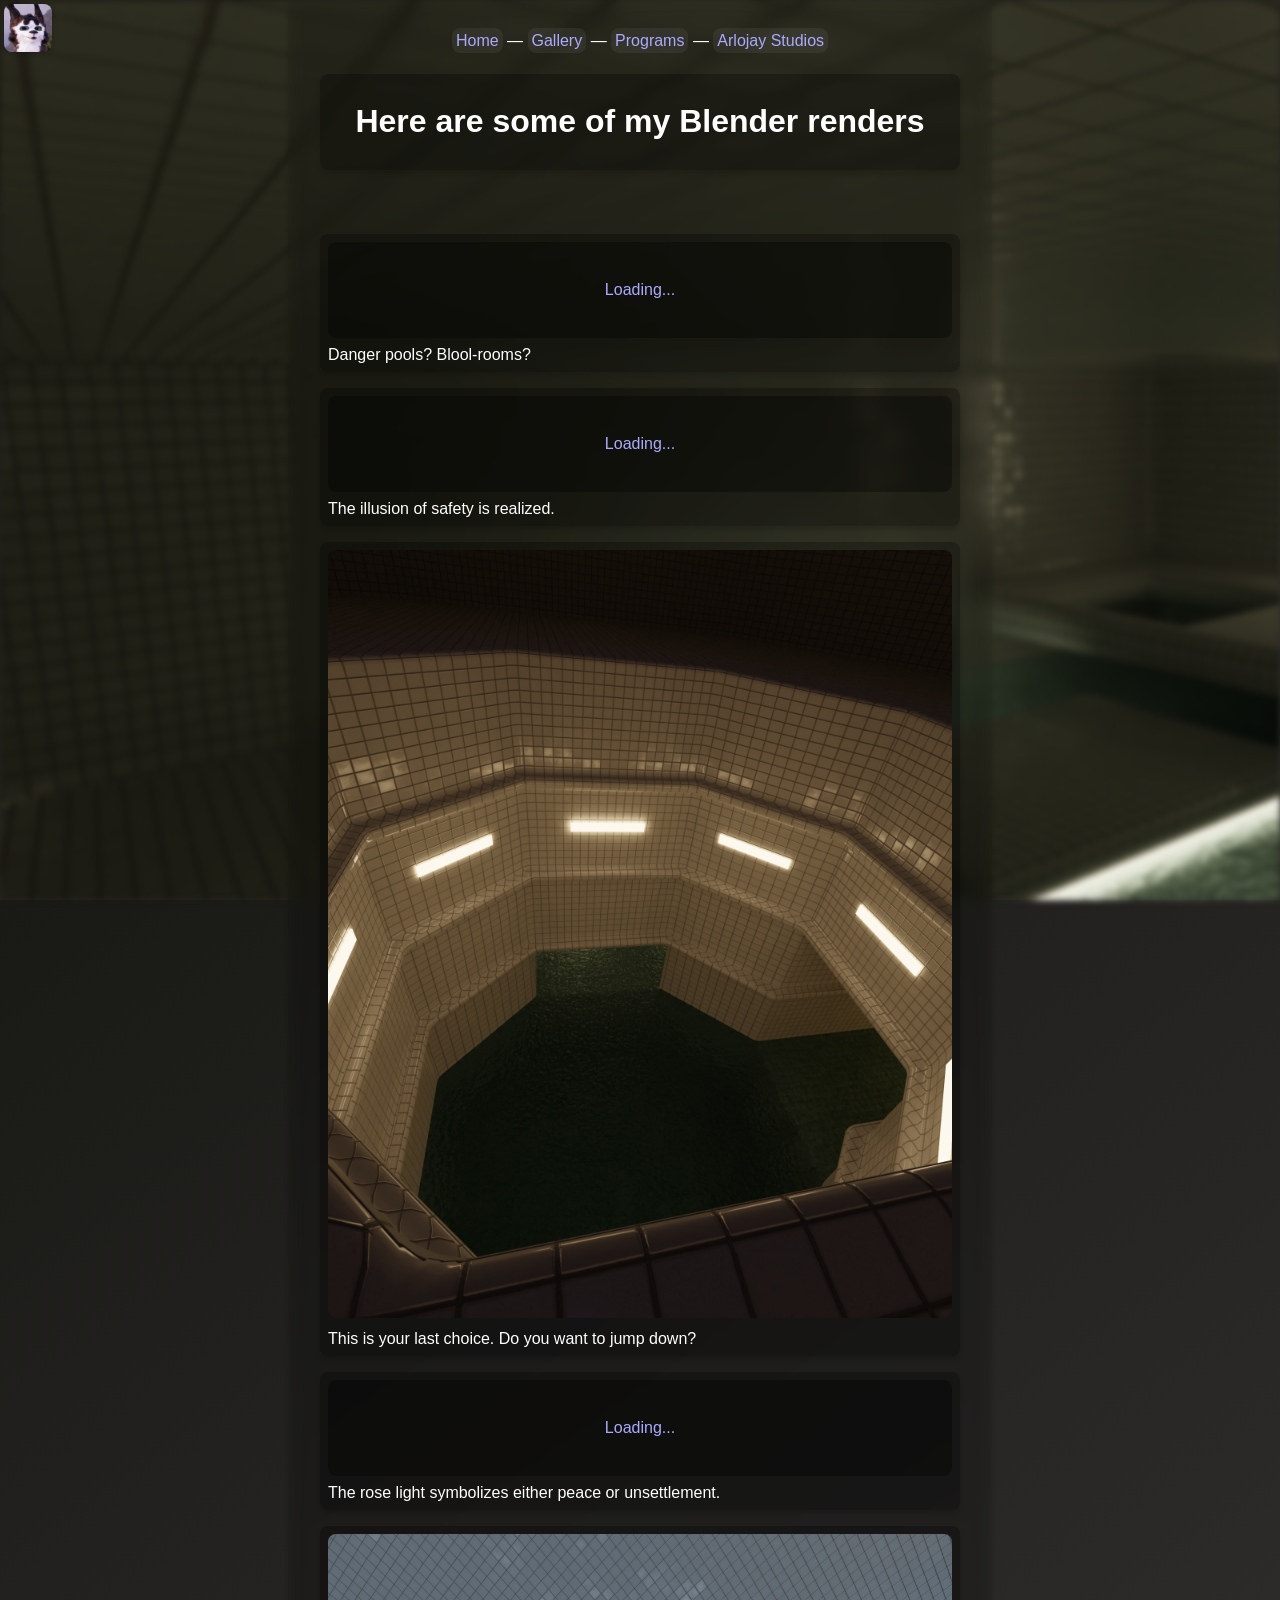
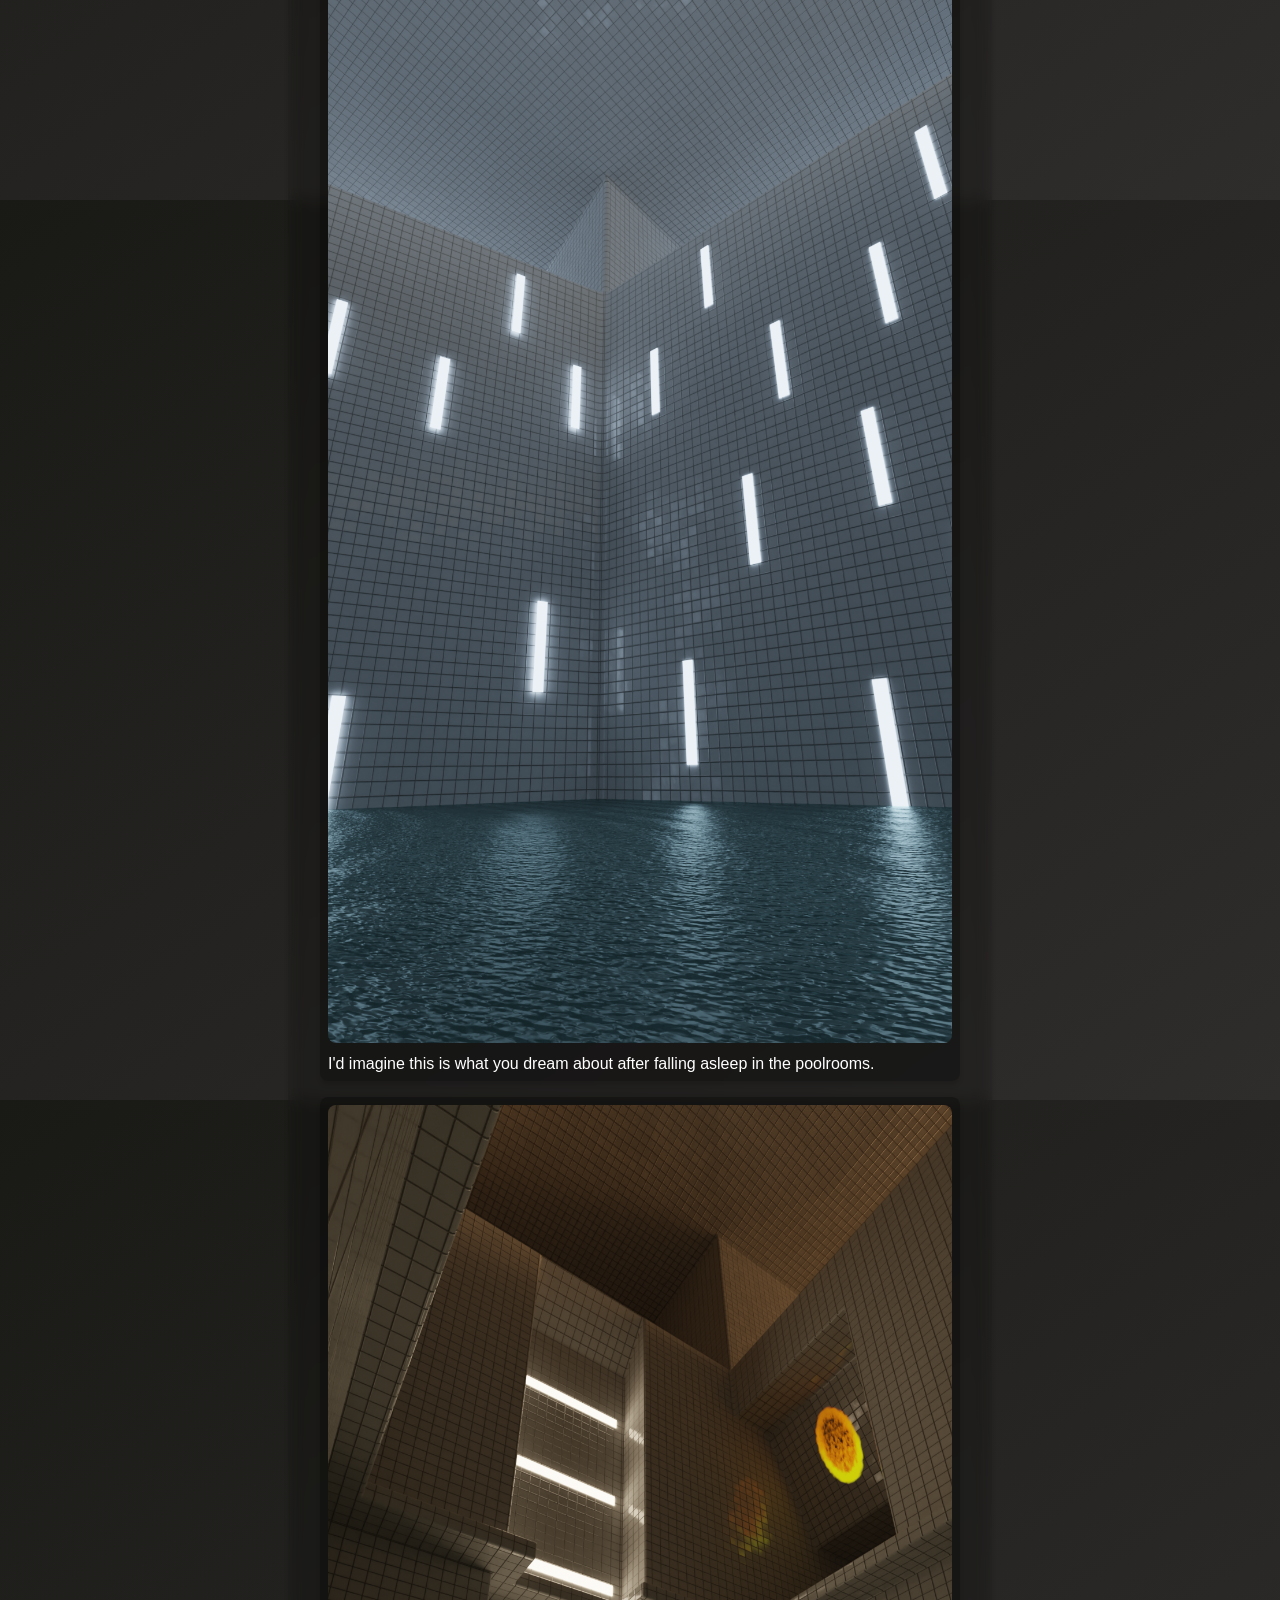
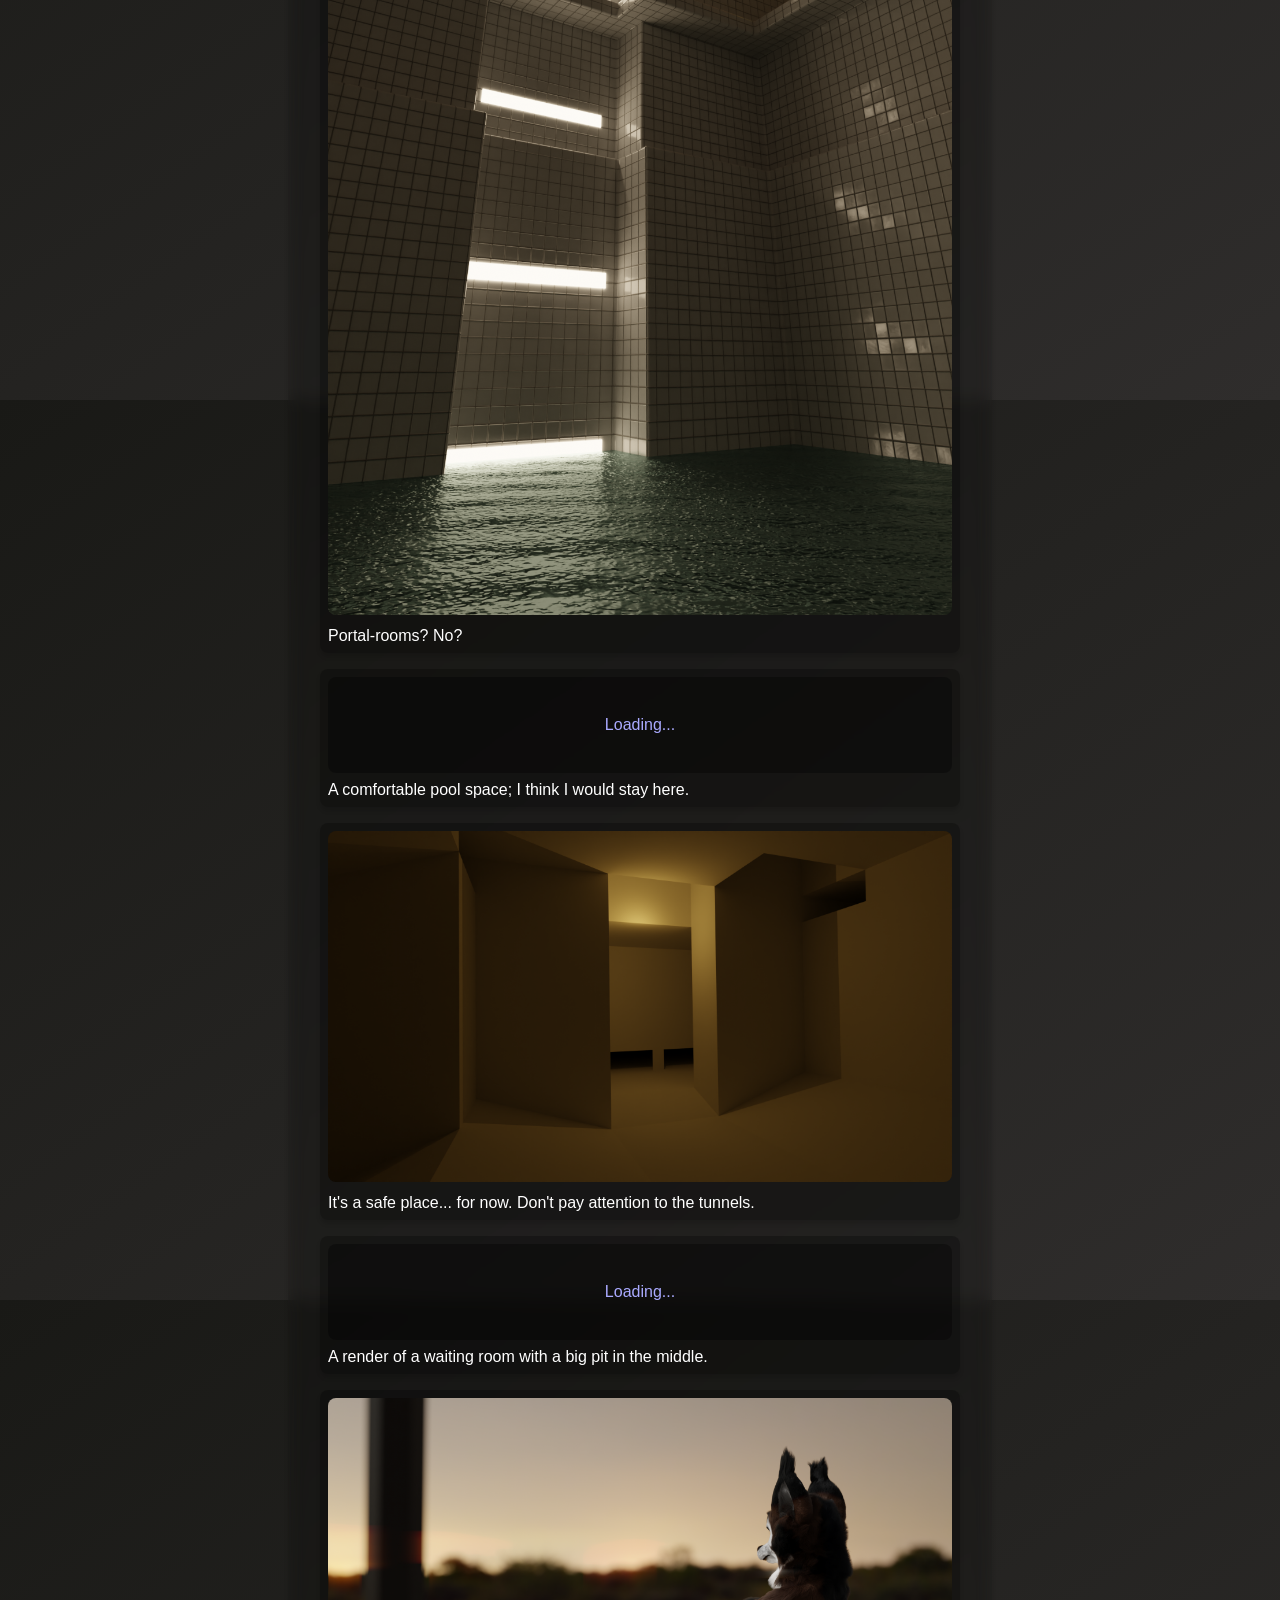
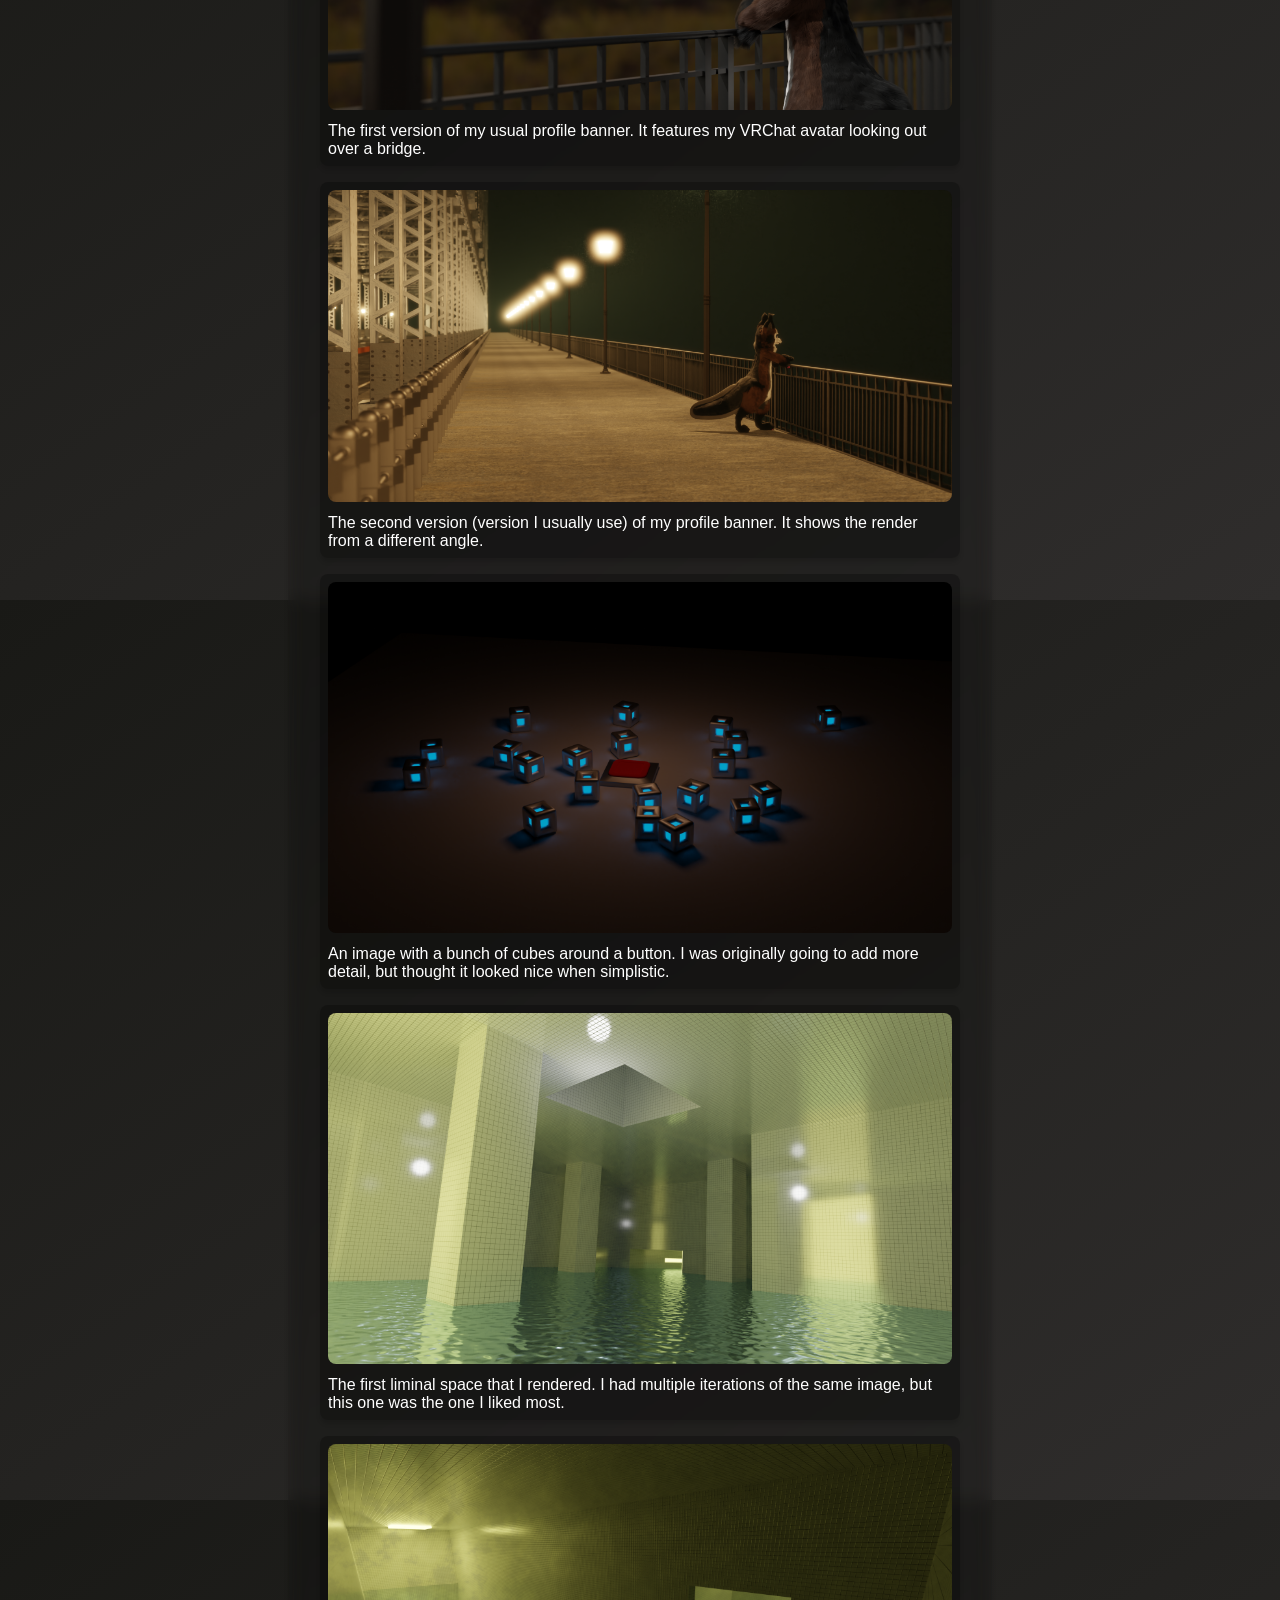
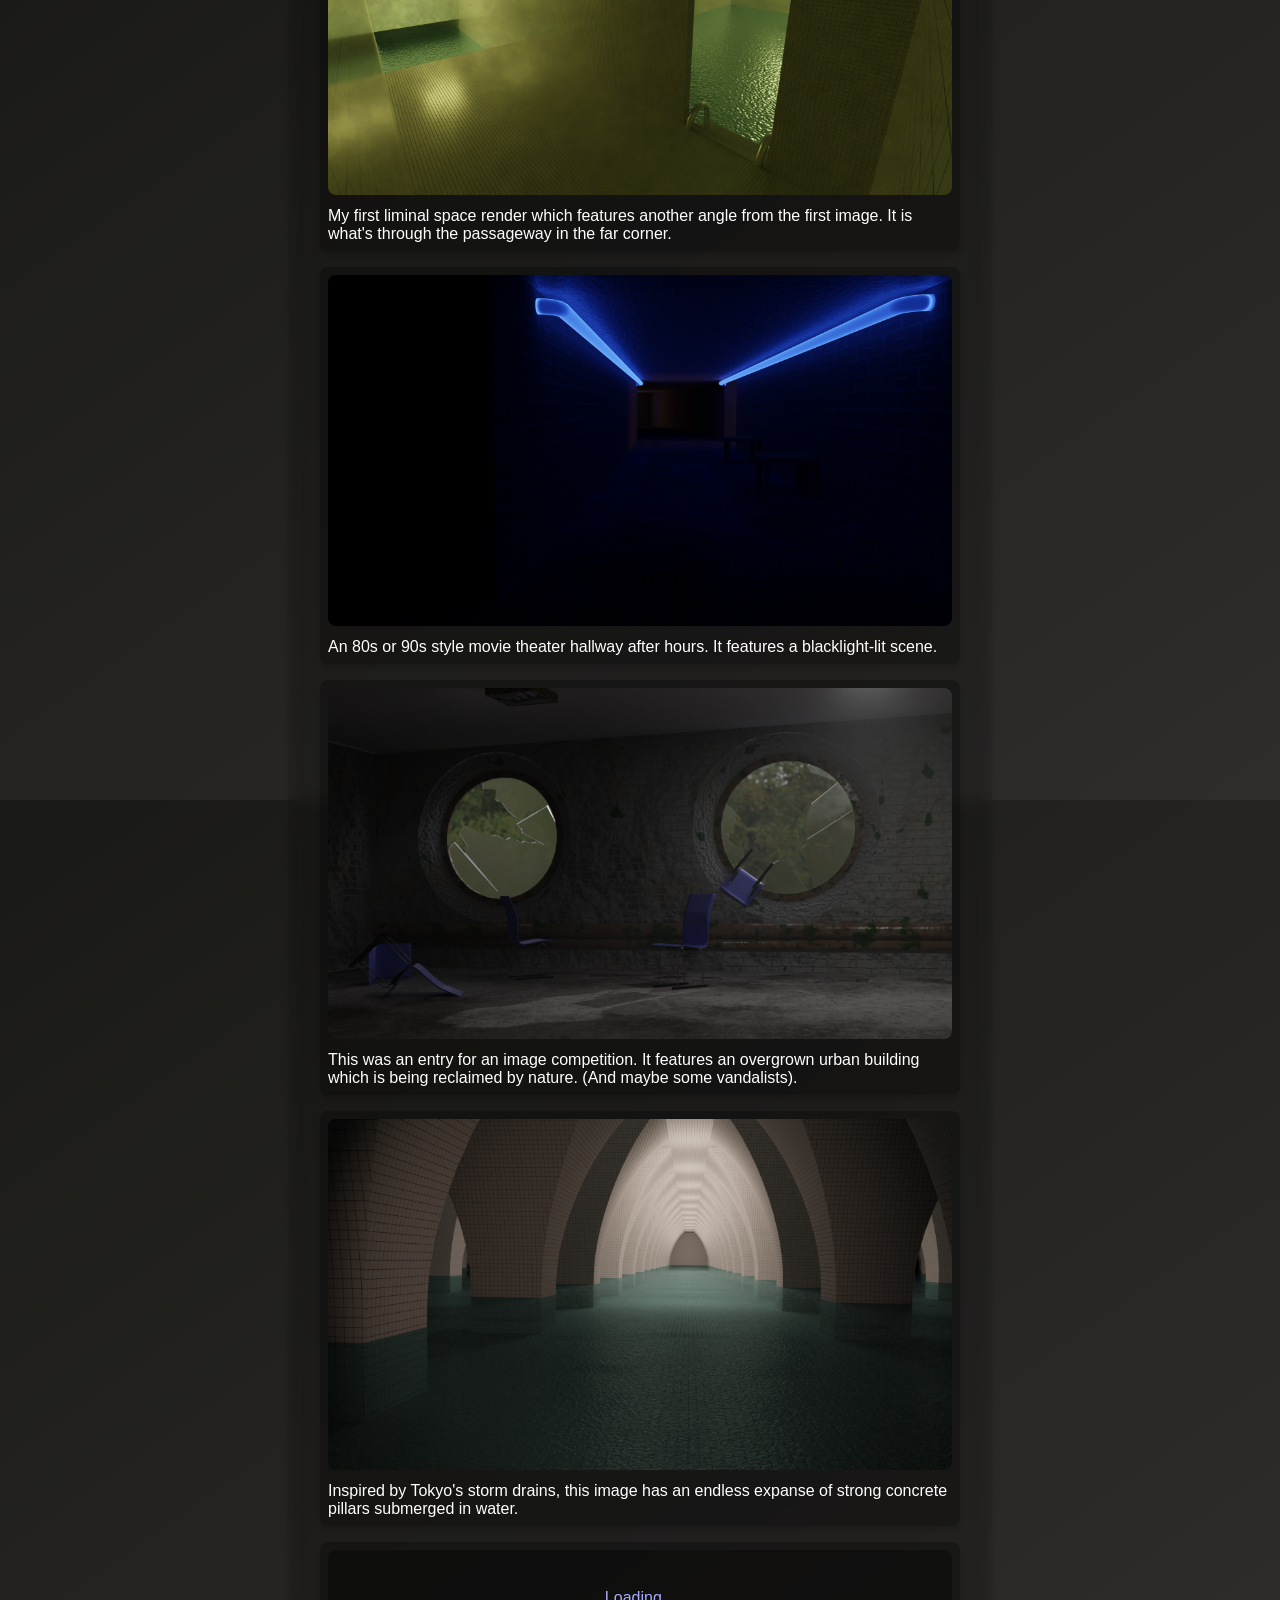
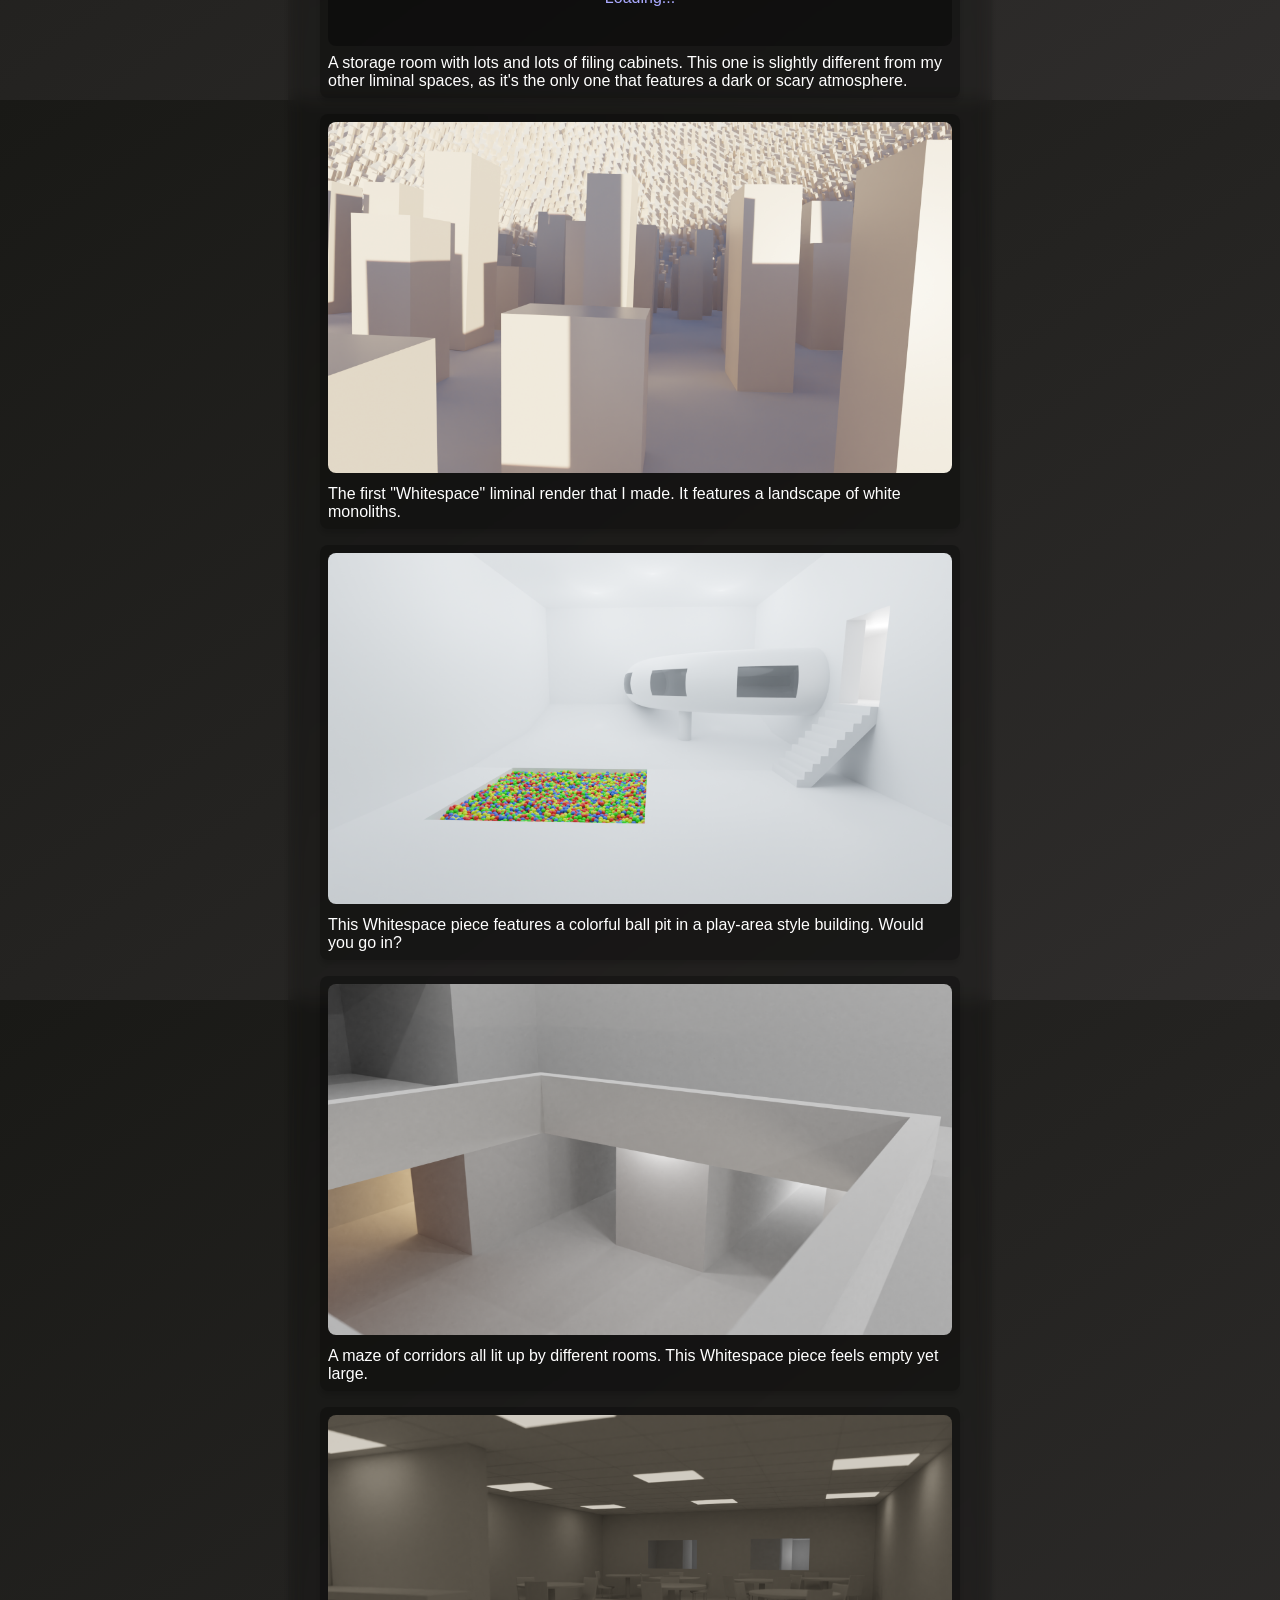
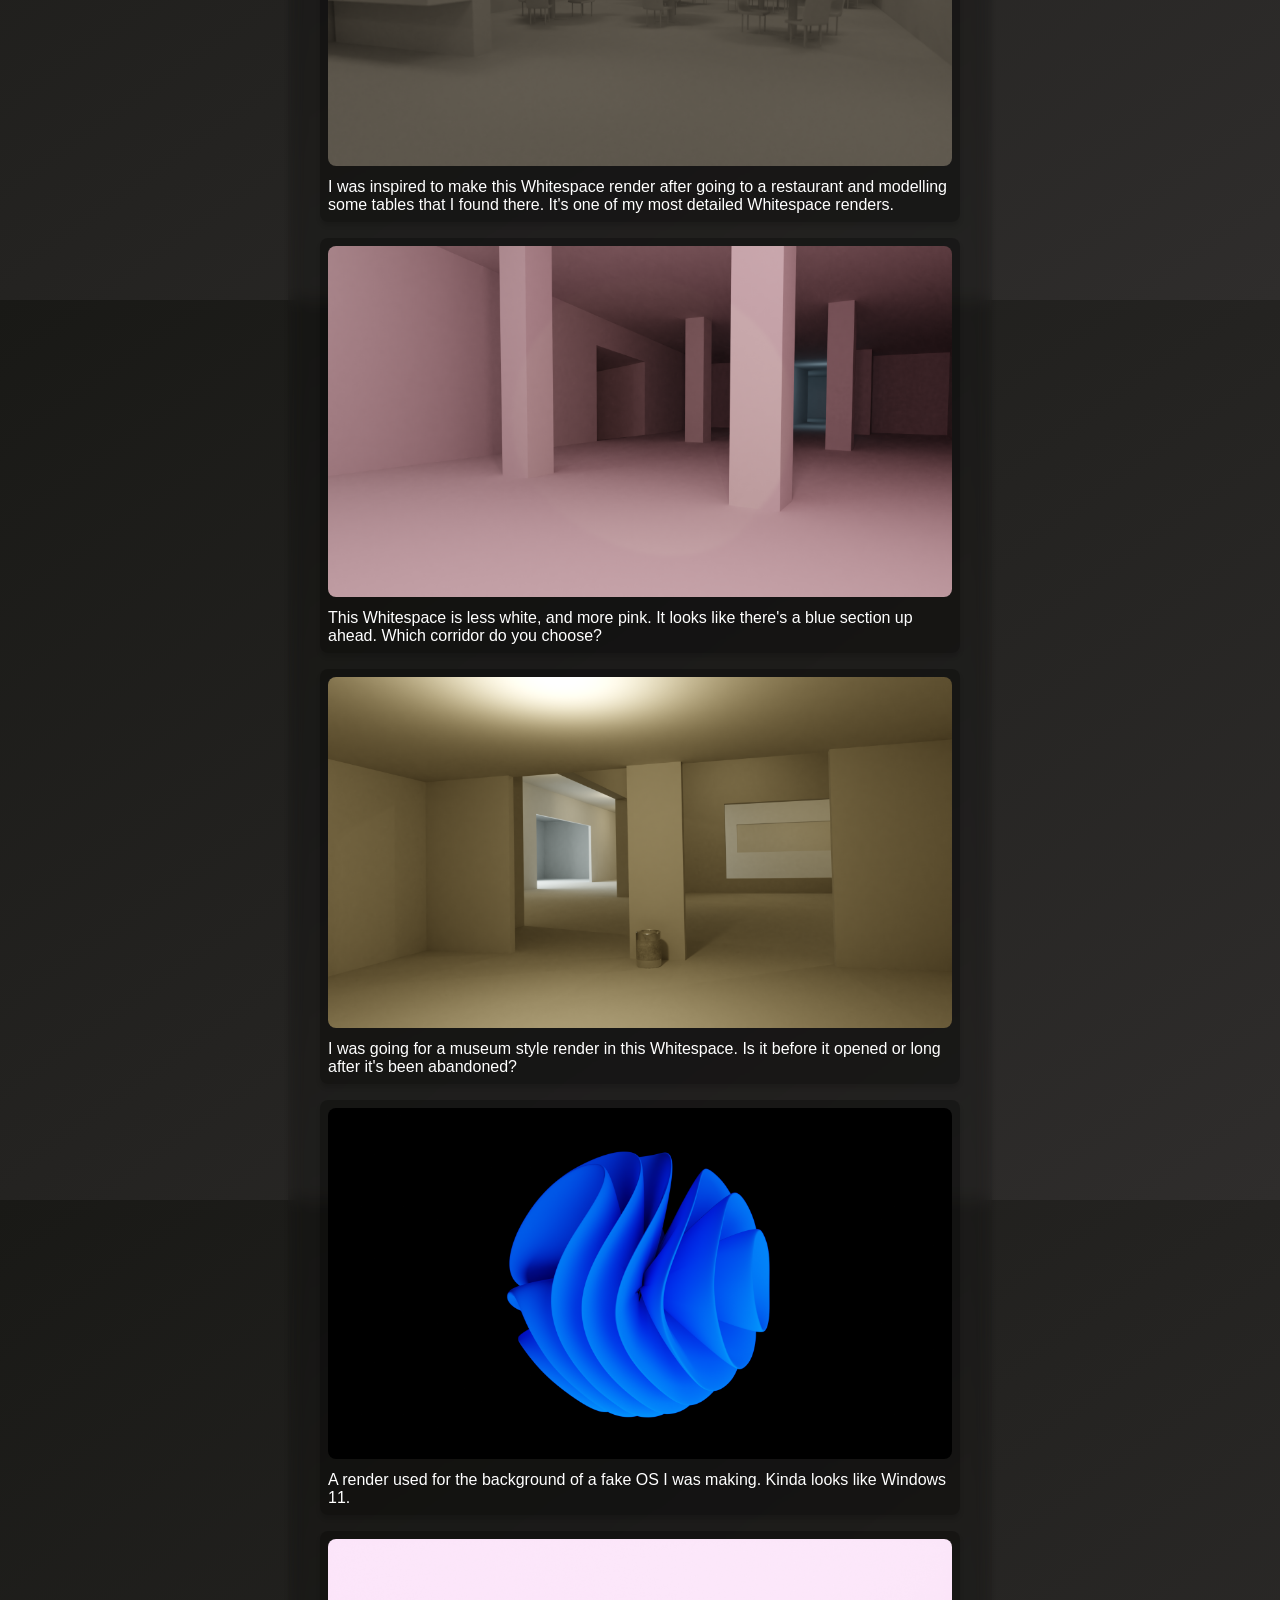
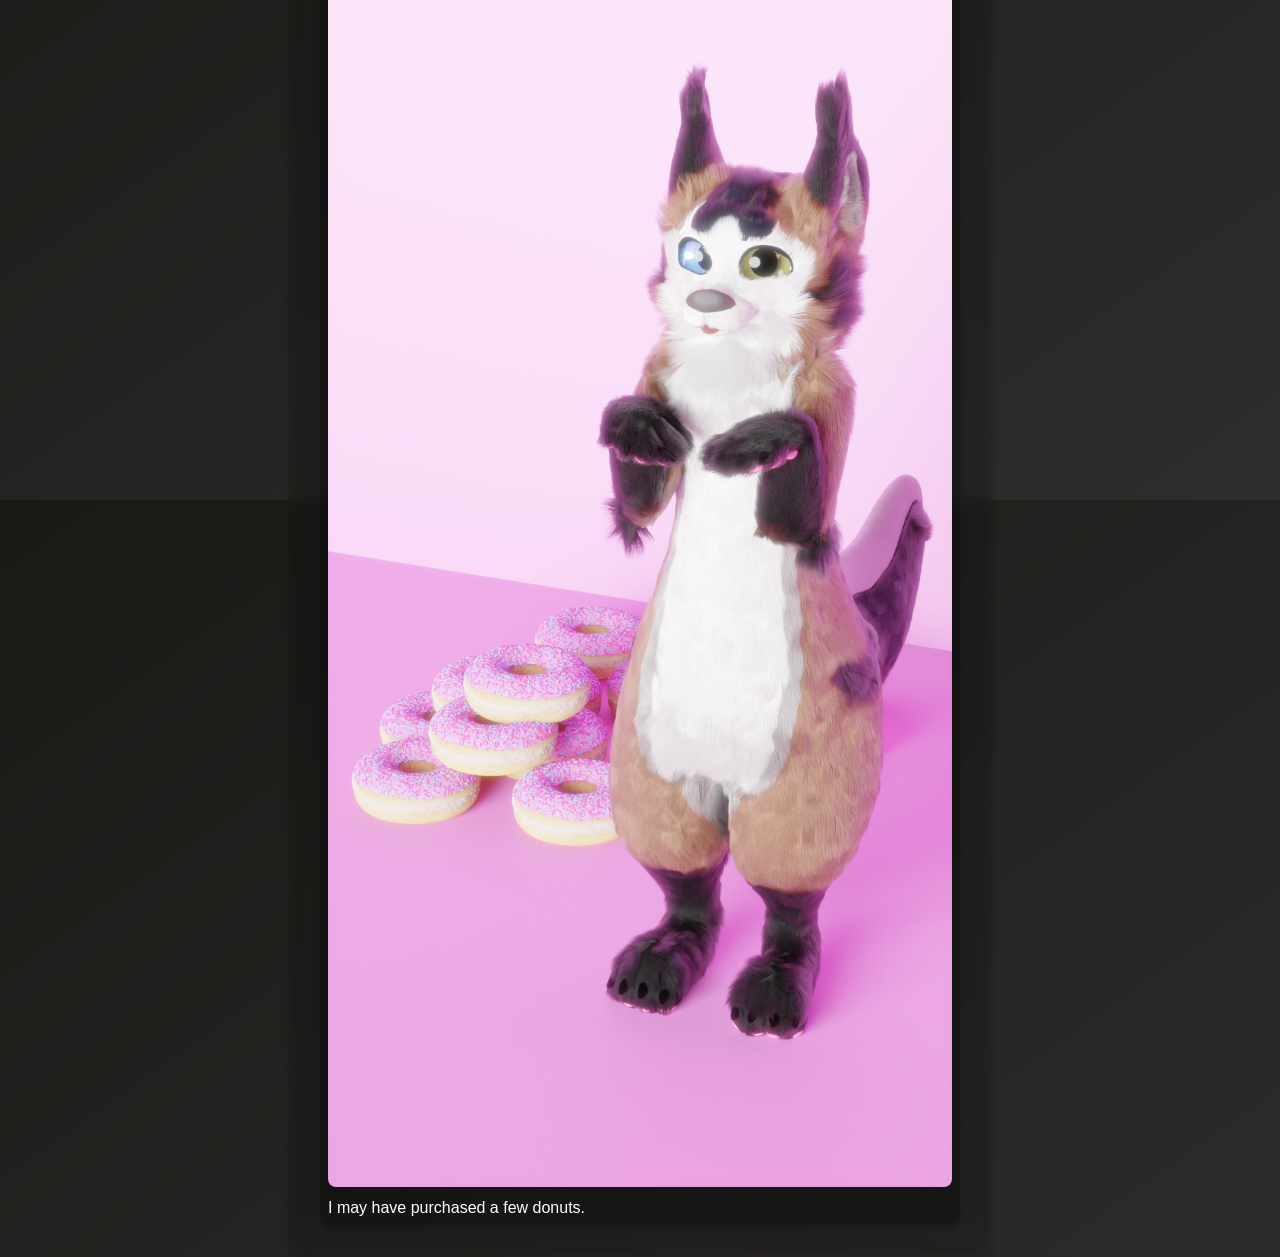
==== gallery/index.html @ 0e0672b9 "Upload existing project from replit" ====
<!DOCTYPE html>
<html lang="en">

<head>
    <meta charset="UTF-8">
    <meta http-equiv="X-UA-Compatible" content="IE=edge">
    <meta name="viewport" content="width=device-width, initial-scale=1.0">
    <title>Document</title>
    <link rel="stylesheet" href="style.css">
    <link rel="preload" href="/renders/whitespace19.png" as="image">

    <script src="script.js" defer></script>
</head>

<body>
    <div id="background"></div>
    <img src="/renders/profile-tiny.png" id="icon"></img>
    <div id="content">
        <nav>
            <a href="/">Home</a> &mdash;
            <a href="/gallery">Gallery</a> &mdash;
            <a href="/programs">Programs</a> &mdash;
            <a href="/arlojay-studios">Arlojay Studios</a>
        </nav>
        <div id="head">
            <h1>Here are some of my Blender renders</h1>
        </div>

        <div id="body">
            <div id="blender">
                <div class="render">
                    <img src="/renders/poolroom12.png" alt="">
                    <p class="caption">Danger pools? Blool-rooms?</p>
                </div>
                <div class="render">
                    <img src="/renders/poolroom11.png" alt="">
                    <p class="caption">The illusion of safety is realized.</p>
                </div>
                <div class="render">
                    <img src="/renders/poolroom10.png" alt="">
                    <p class="caption">This is your last choice. Do you want to jump down?</p>
                </div>
                <div class="render">
                    <img src="/renders/poolroom9.png" alt="">
                    <p class="caption">The rose light symbolizes either peace or unsettlement.</p>
                </div>
                <div class="render">
                    <img src="/renders/poolroom7.png" alt="">
                    <p class="caption">I'd imagine this is what you dream about after falling asleep in the poolrooms.
                    </p>
                </div>
                <div class="render">
                    <img src="/renders/poolroom6.png" alt="">
                    <p class="caption">Portal-rooms? No?</p>
                </div>
                <div class="render">
                    <img src="/renders/whitespace19.png" alt="">
                    <p class="caption">A comfortable pool space; I think I would stay here.</p>
                </div>
                <div class="render">
                    <img src="/renders/whitespace18.png" alt="">
                    <p class="caption">It's a safe place... for now. Don't pay attention to the tunnels.</p>
                </div>
                <div class="render">
                    <img src="/renders/lab1.png" alt="">
                    <p class="caption">A render of a waiting room with a big pit in the middle.</p>
                </div>
                <div class="render">
                    <img src="/renders/banner-v2.png" alt="">
                    <p class="caption">The first version of my usual profile banner. It features my VRChat avatar
                        looking
                        out over a bridge.</p>
                </div>
                <div class="render">
                    <img src="/renders/banner-v3.png" alt="">
                    <p class="caption">The second version (version I usually use) of my profile banner. It shows the
                        render
                        from a different angle.</p>
                </div>
                <div class="render">
                    <img src="/renders/button-cube-testing.png" alt="">
                    <p class="caption">An image with a bunch of cubes around a button. I was originally going to add
                        more
                        detail, but thought it looked nice when simplistic.</p>
                </div>
                <div class="render">
                    <img src="/renders/poolroom_realisticwater.png" alt="">
                    <p class="caption">The first liminal space that I rendered. I had multiple iterations of the same
                        image,
                        but this one was the one I liked most.</p>
                </div>
                <div class="render">
                    <img src="/renders/frame2_edited.png" alt="">
                    <p class="caption">My first liminal space render which features another angle from the first image.
                        It
                        is what's through the passageway in the far corner.</p>
                </div>
                <div class="render">
                    <img src="/renders/hall.png" alt="">
                    <p class="caption">An 80s or 90s style movie theater hallway after hours. It features a
                        blacklight-lit
                        scene.</p>
                </div>
                <div class="render">
                    <img src="/renders/imageedit.png" alt="">
                    <p class="caption">This was an entry for an image competition. It features an overgrown urban
                        building
                        which is being reclaimed by nature. (And maybe some vandalists).</p>
                </div>
                <div class="render">
                    <img src="/renders/poolroom3.png" alt="">
                    <p class="caption">Inspired by Tokyo's storm drains, this image has an endless expanse of strong
                        concrete pillars submerged in water.</p>
                </div>
                <div class="render">
                    <img src="/renders/storage.png" alt="">
                    <p class="caption">A storage room with lots and lots of filing cabinets. This one is slightly
                        different
                        from my other liminal spaces, as it's the only one that features a dark or scary atmosphere.</p>
                </div>
                <div class="render">
                    <img src="/renders/whitespace1.png" alt="">
                    <p class="caption">The first "Whitespace" liminal render that I made. It features a landscape of
                        white
                        monoliths.</p>
                </div>
                <div class="render">
                    <img src="/renders/whitespace2.png" alt="">
                    <p class="caption">This Whitespace piece features a colorful ball pit in a play-area style building.
                        Would you go in?</p>
                </div>
                <div class="render">
                    <img src="/renders/whitespace7.png" alt="">
                    <p class="caption">A maze of corridors all lit up by different rooms. This Whitespace piece feels
                        empty
                        yet large.</p>
                </div>
                <div class="render">
                    <img src="/renders/whitespace9.png" alt="">
                    <p class="caption">I was inspired to make this Whitespace render after going to a restaurant and
                        modelling some tables that I found there. It's one of my most detailed Whitespace renders.</p>
                </div>
                <div class="render">
                    <img src="/renders/whitespace10.png" alt="">
                    <p class="caption">This Whitespace is less white, and more pink. It looks like there's a blue
                        section up
                        ahead. Which corridor do you choose?
                    </p>
                </div>
                <div class="render">
                    <img src="/renders/whitespace11.png" alt="">
                    <p class="caption">I was going for a museum style render in this Whitespace. Is it before it opened
                        or
                        long after it's been abandoned?
                    </p>
                </div>
                <div class="render">
                    <img src="/renders/windows_smooth.png" alt="">
                    <p class="caption">A render used for the background of a fake OS I was making. Kinda looks like
                        Windows
                        11.
                    </p>
                </div>
                <div class="render">
                    <img src="/renders/leon-donut1.png" alt="">
                    <p class="caption">I may have purchased a few donuts.</p>
                </div>
            </div>
        </div>
    </div>
</body>

</html>
---- gallery/style.css ----
@import url('/global.css');

#background {
    background: url(/renders/whitespace19.png);
}

#blender {
    display: grid;
    grid-template-columns: 1fr;
    grid-auto-rows: max-content;

    gap: 1em;
}

#blender .render {    
    background: #0004;
    padding: 0.5em;
    border-radius: 8px;
    
    box-shadow: 0px 4px 4px #0002;
}
#blender .loading {
    width: 100%;
    height: 6em;

    display: grid;
    justify-items: center;
    align-content: center;
    
    background: #0005;
    border-radius: inherit;

    box-sizing: border-box;
}
#blender img {
    width: 100%;
    background: #0005;
    min-height: 50%;
    
    border-radius: inherit;
    cursor: pointer;
}
#blender .caption {
    margin: 0px;
    margin-top: 0.5em;
}
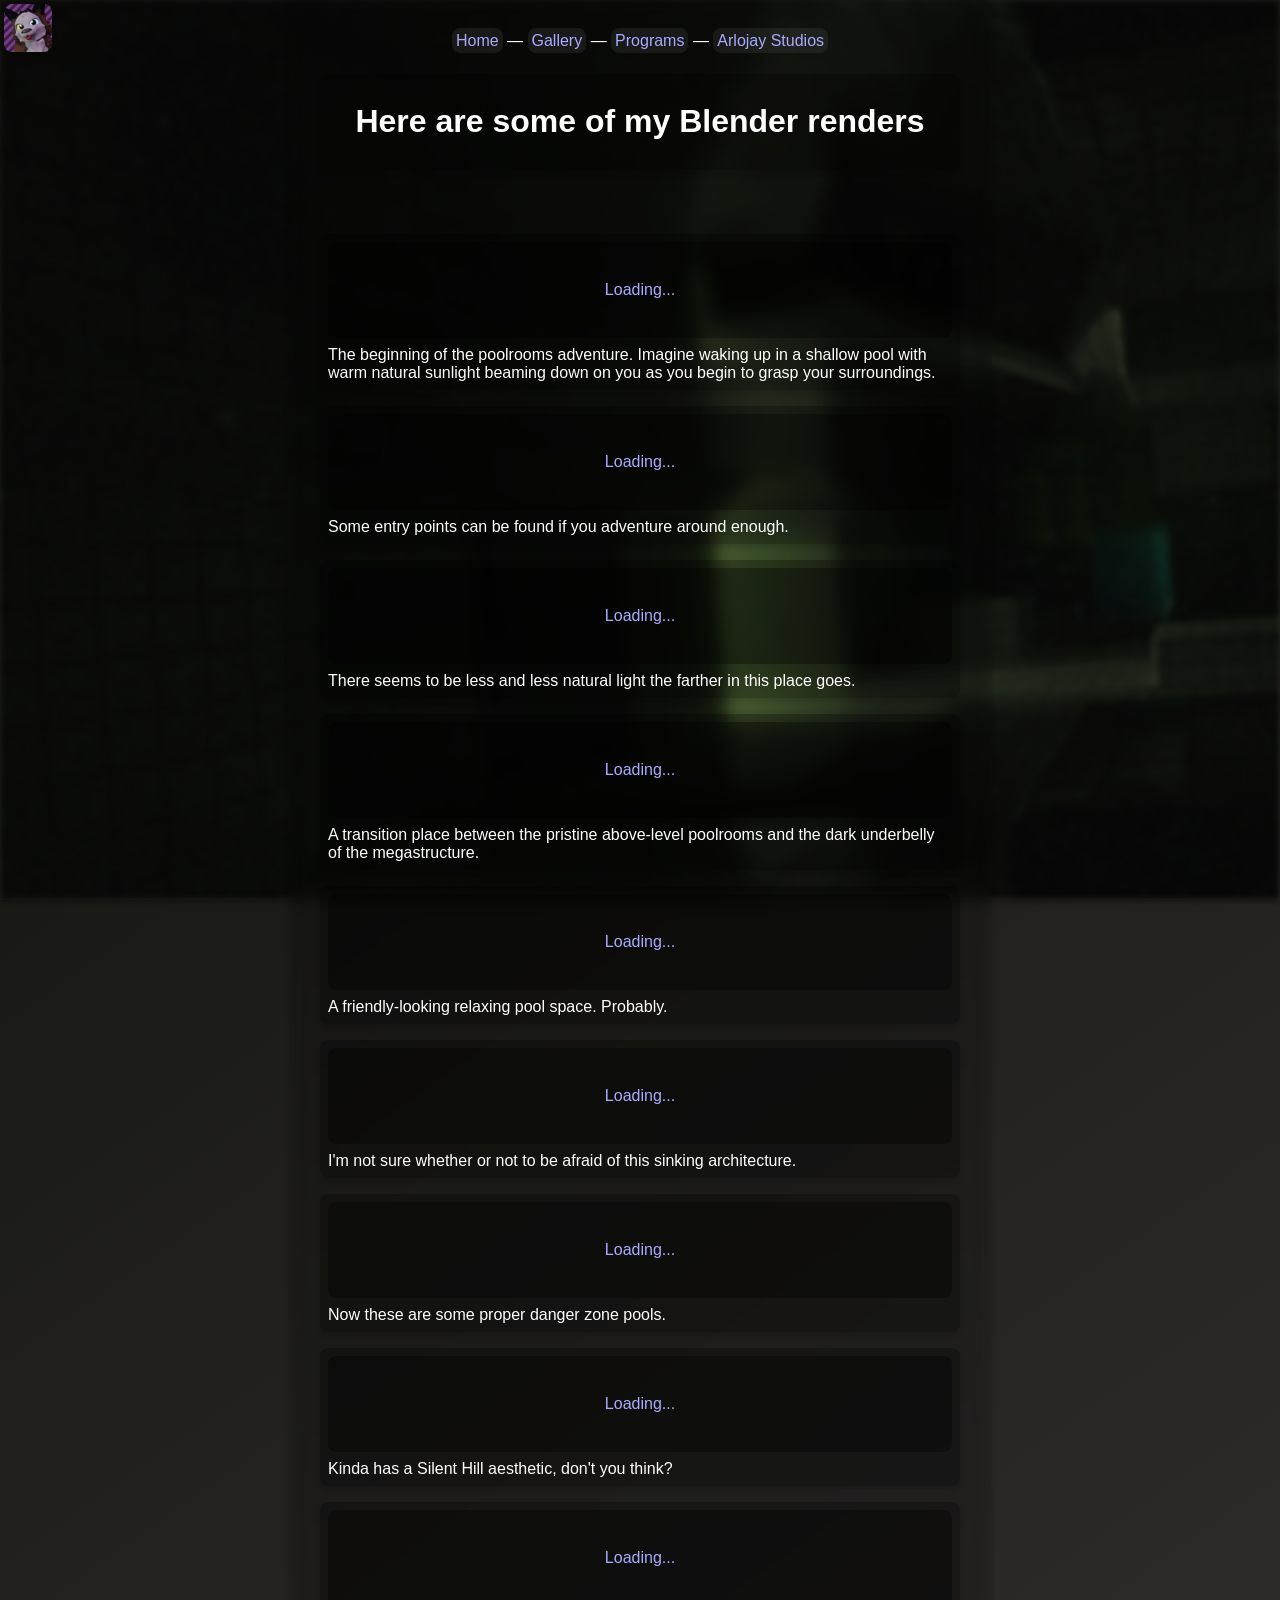
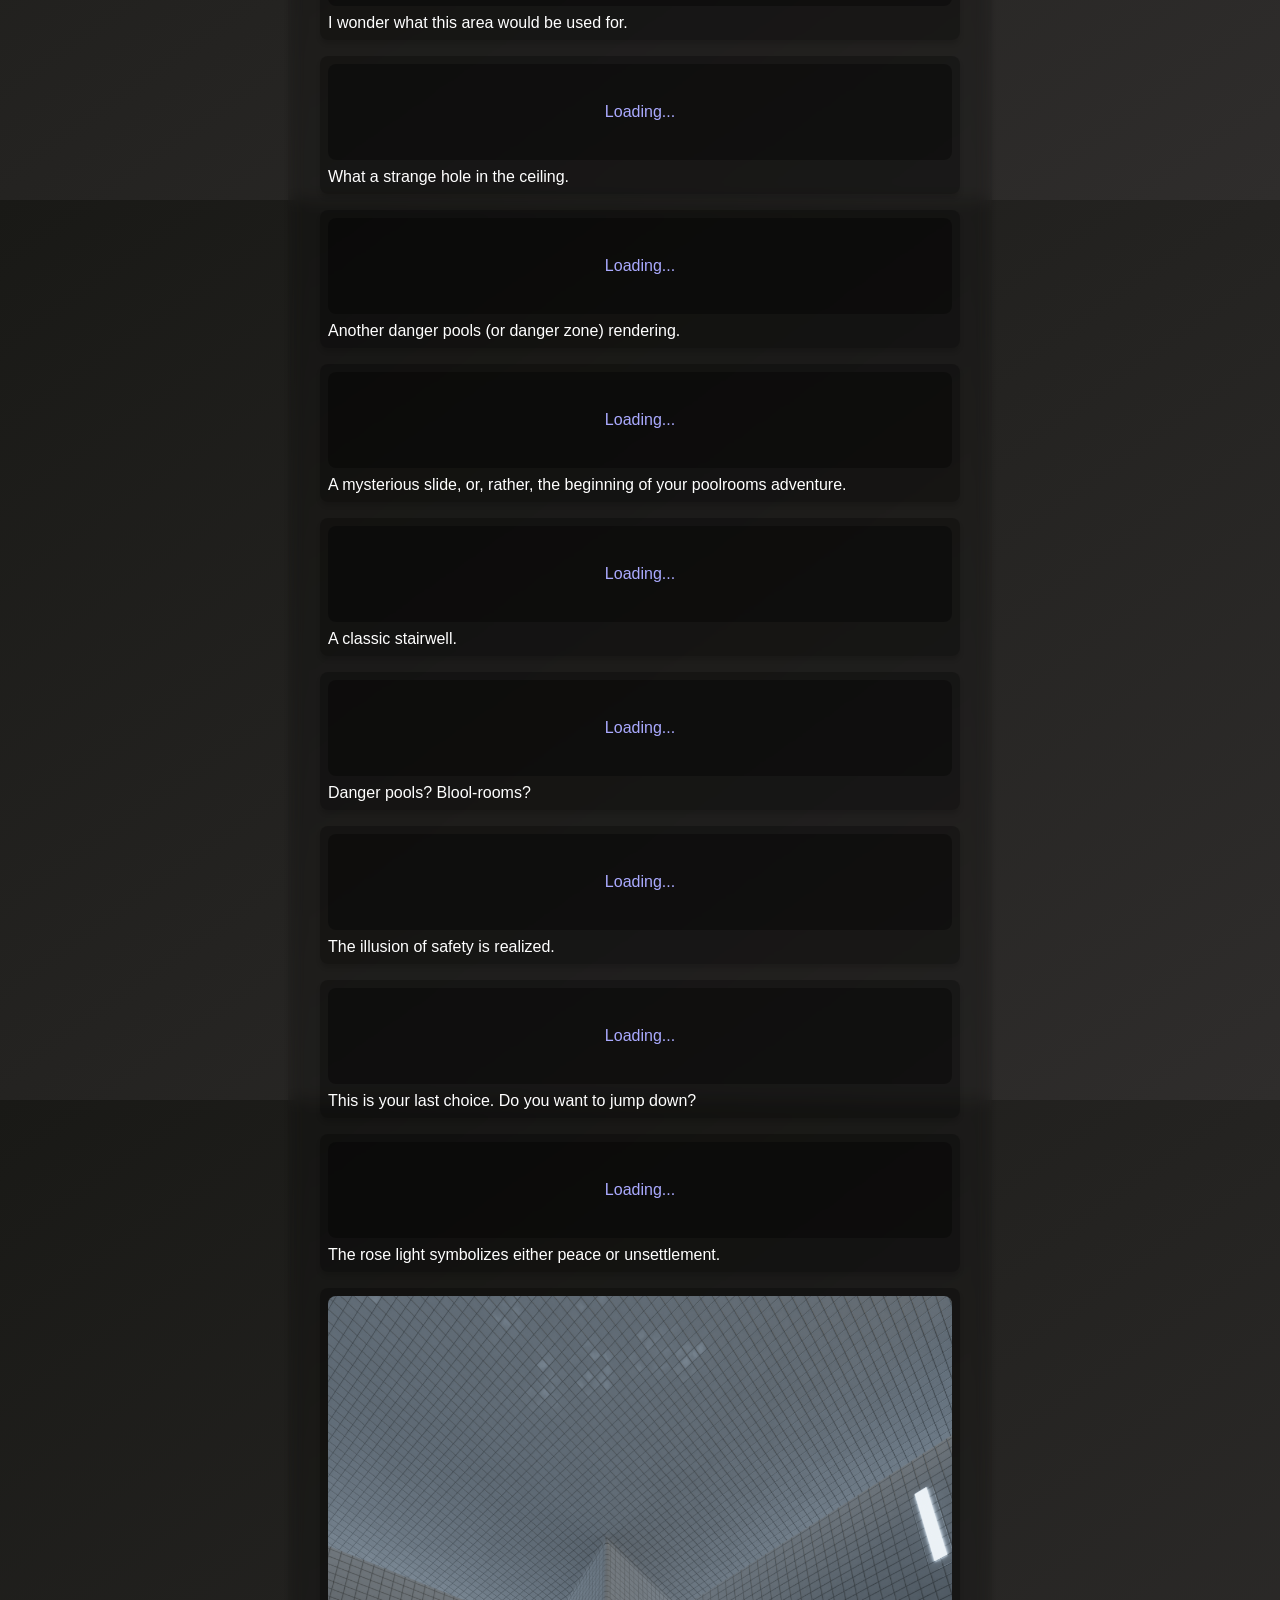
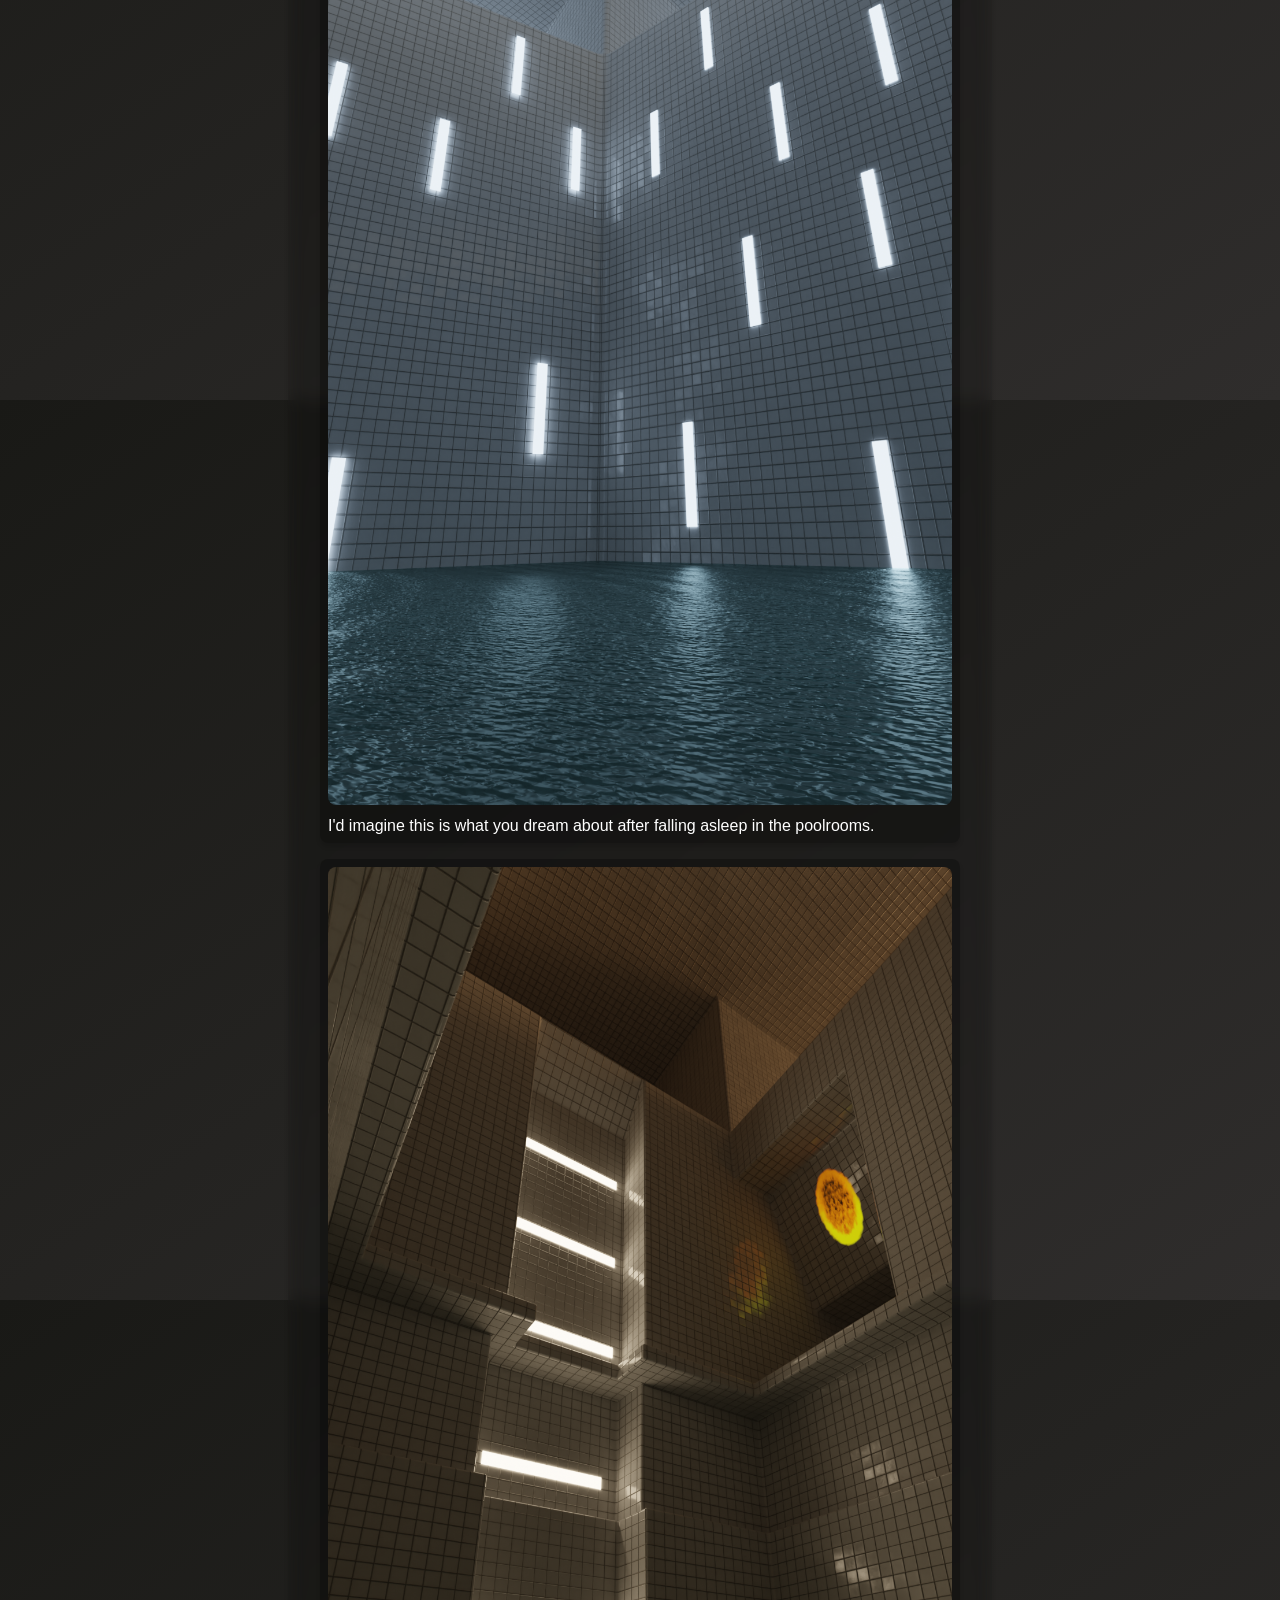
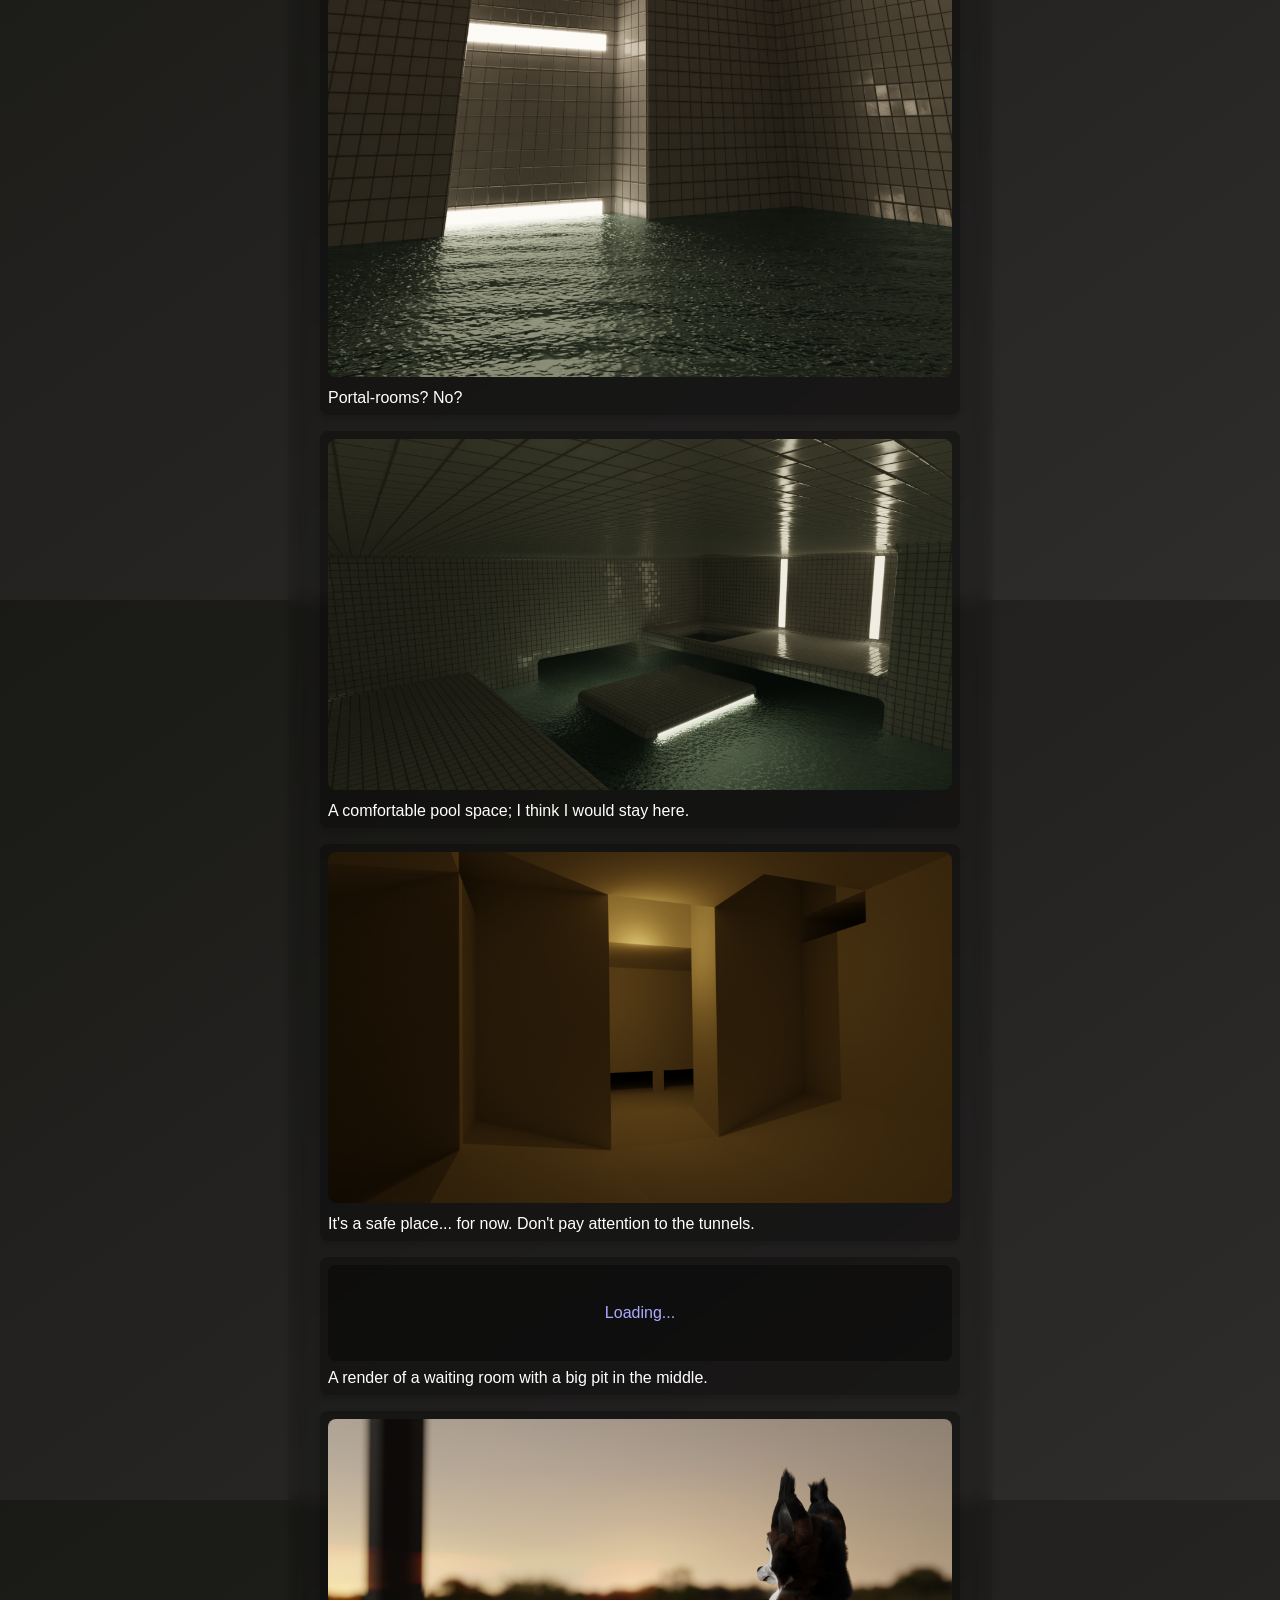
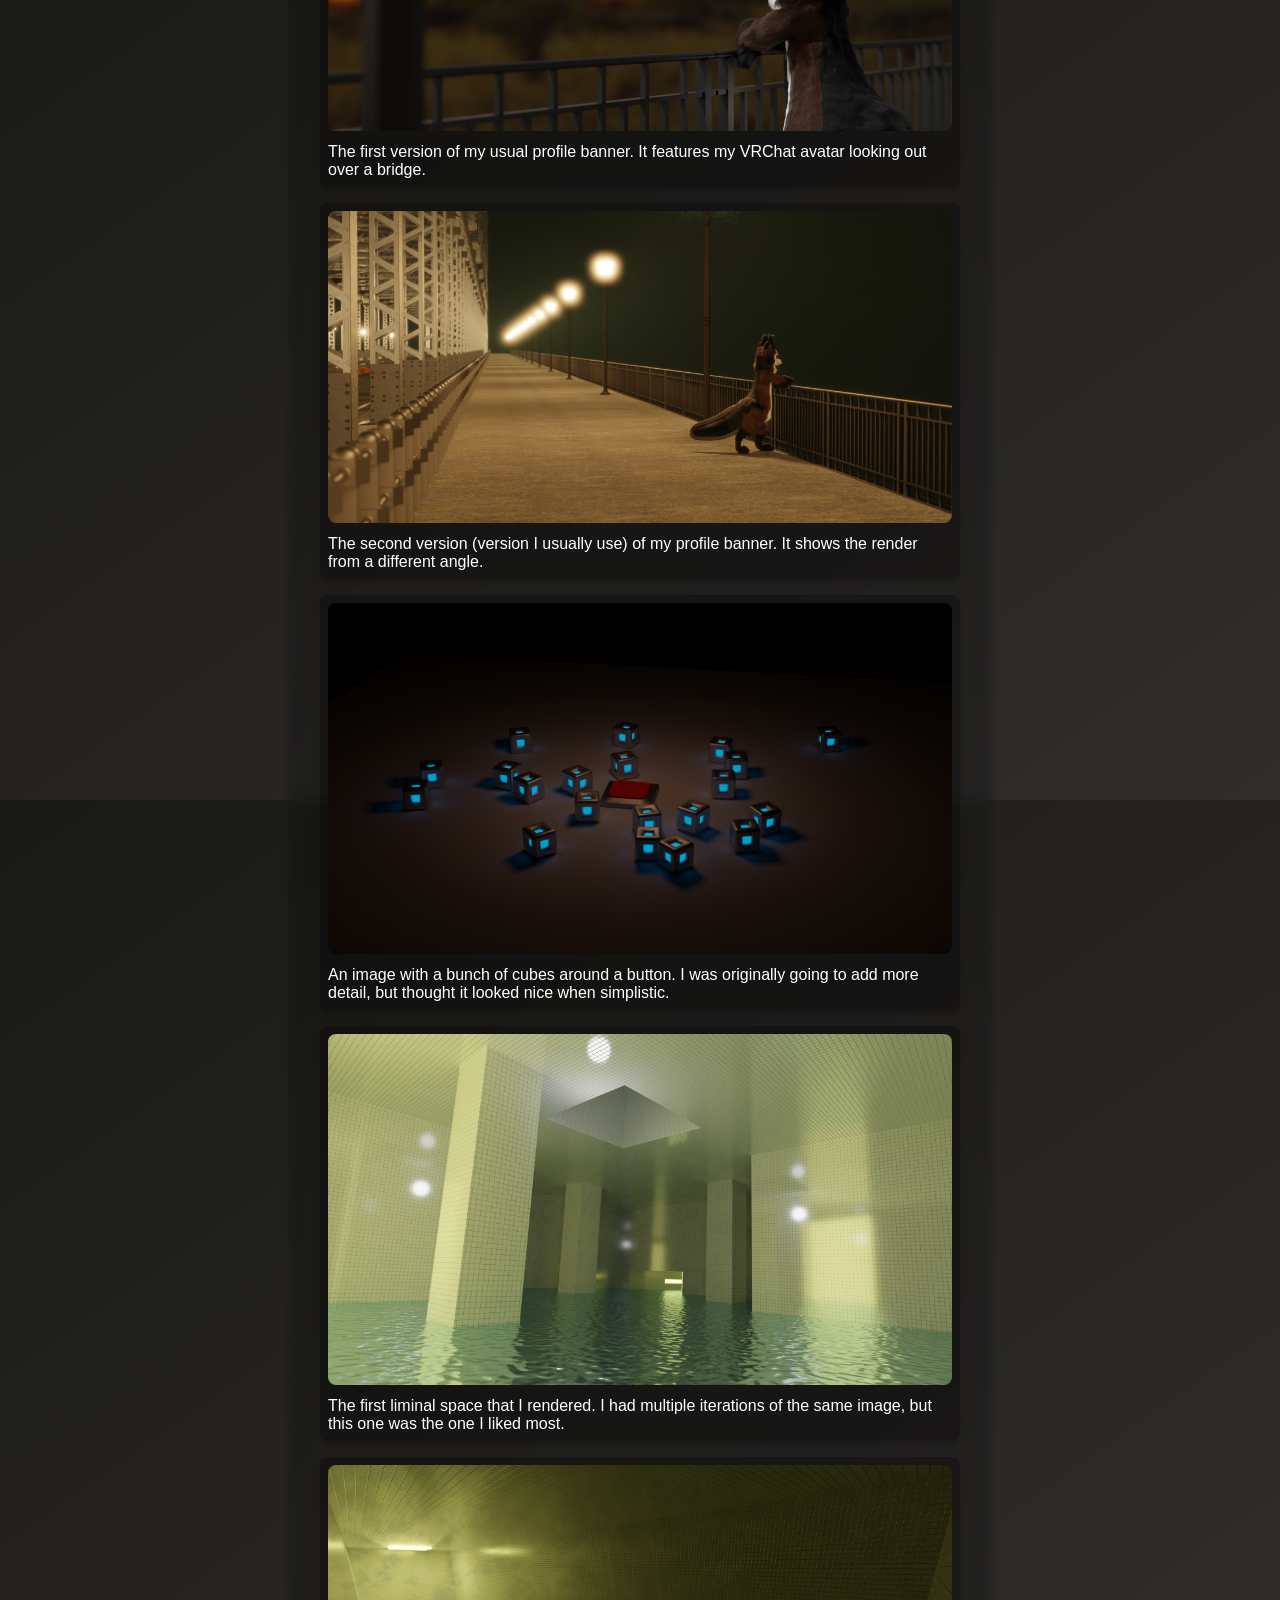
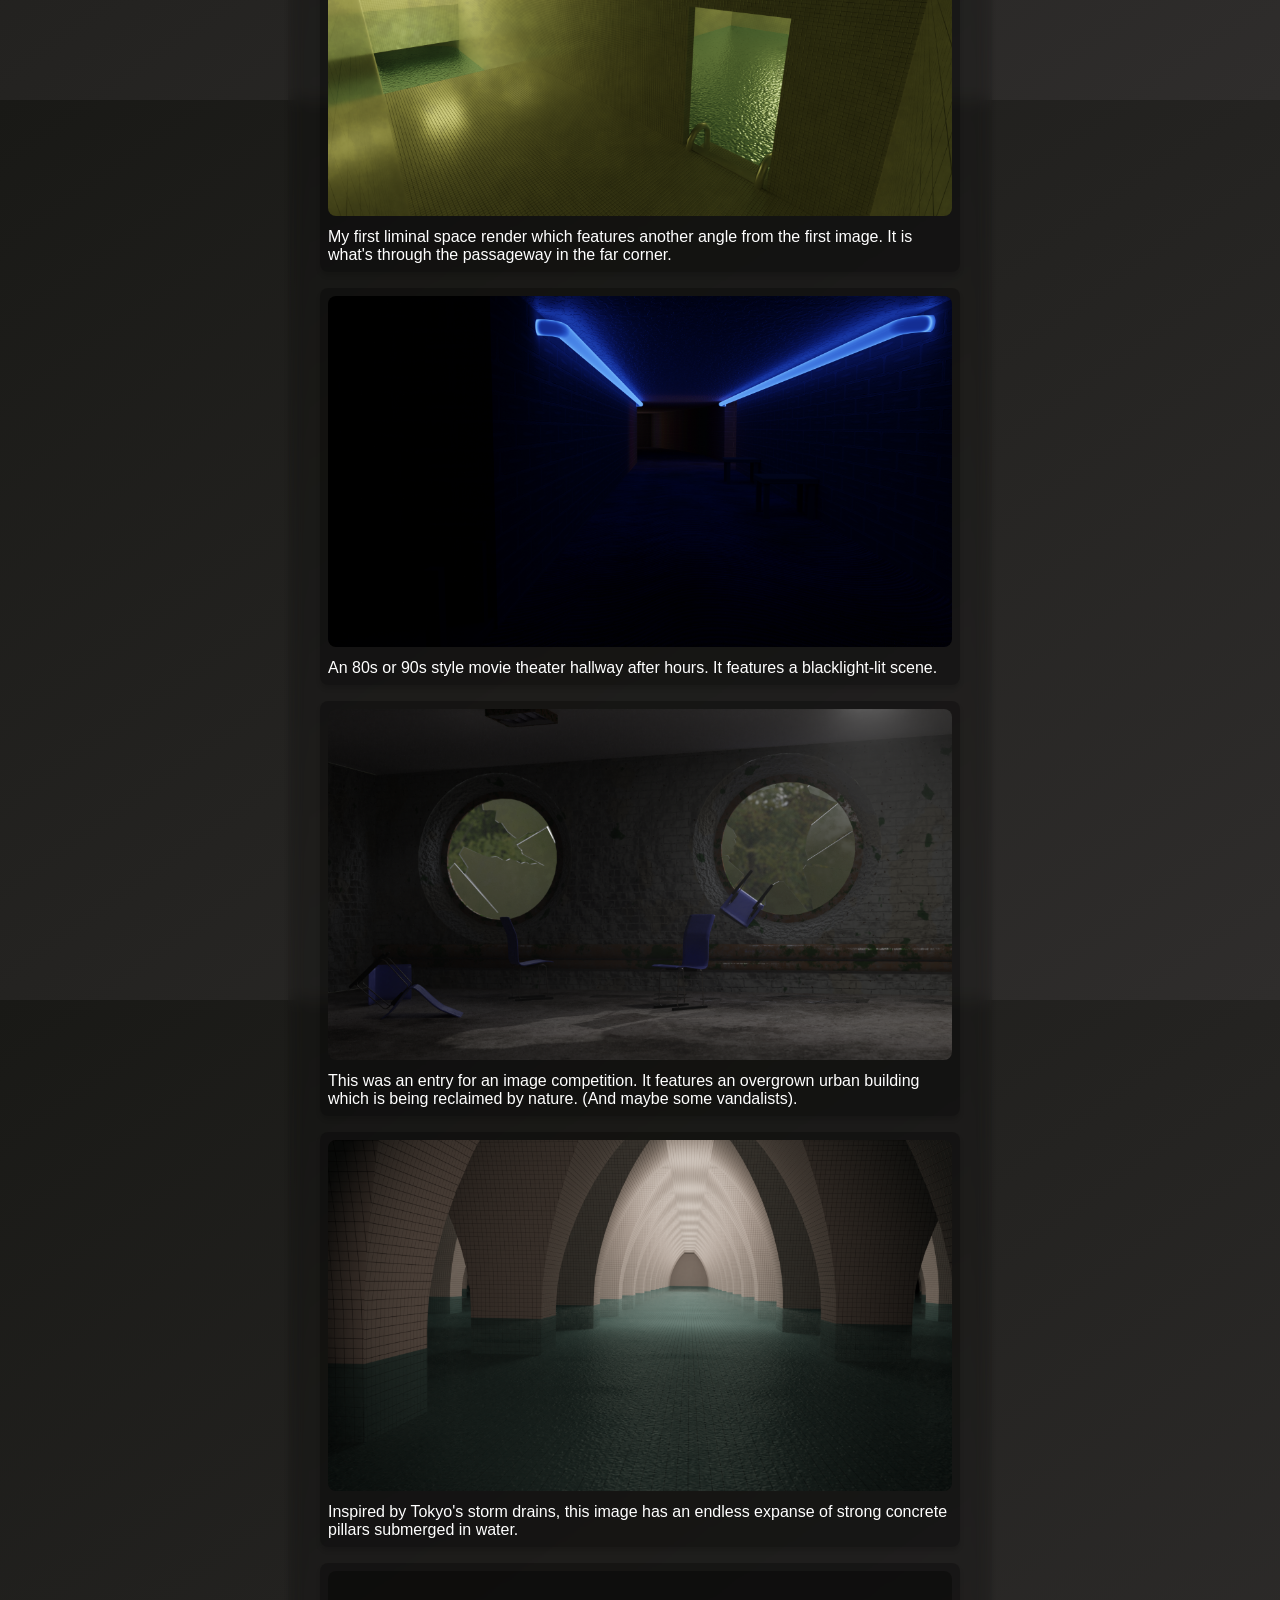
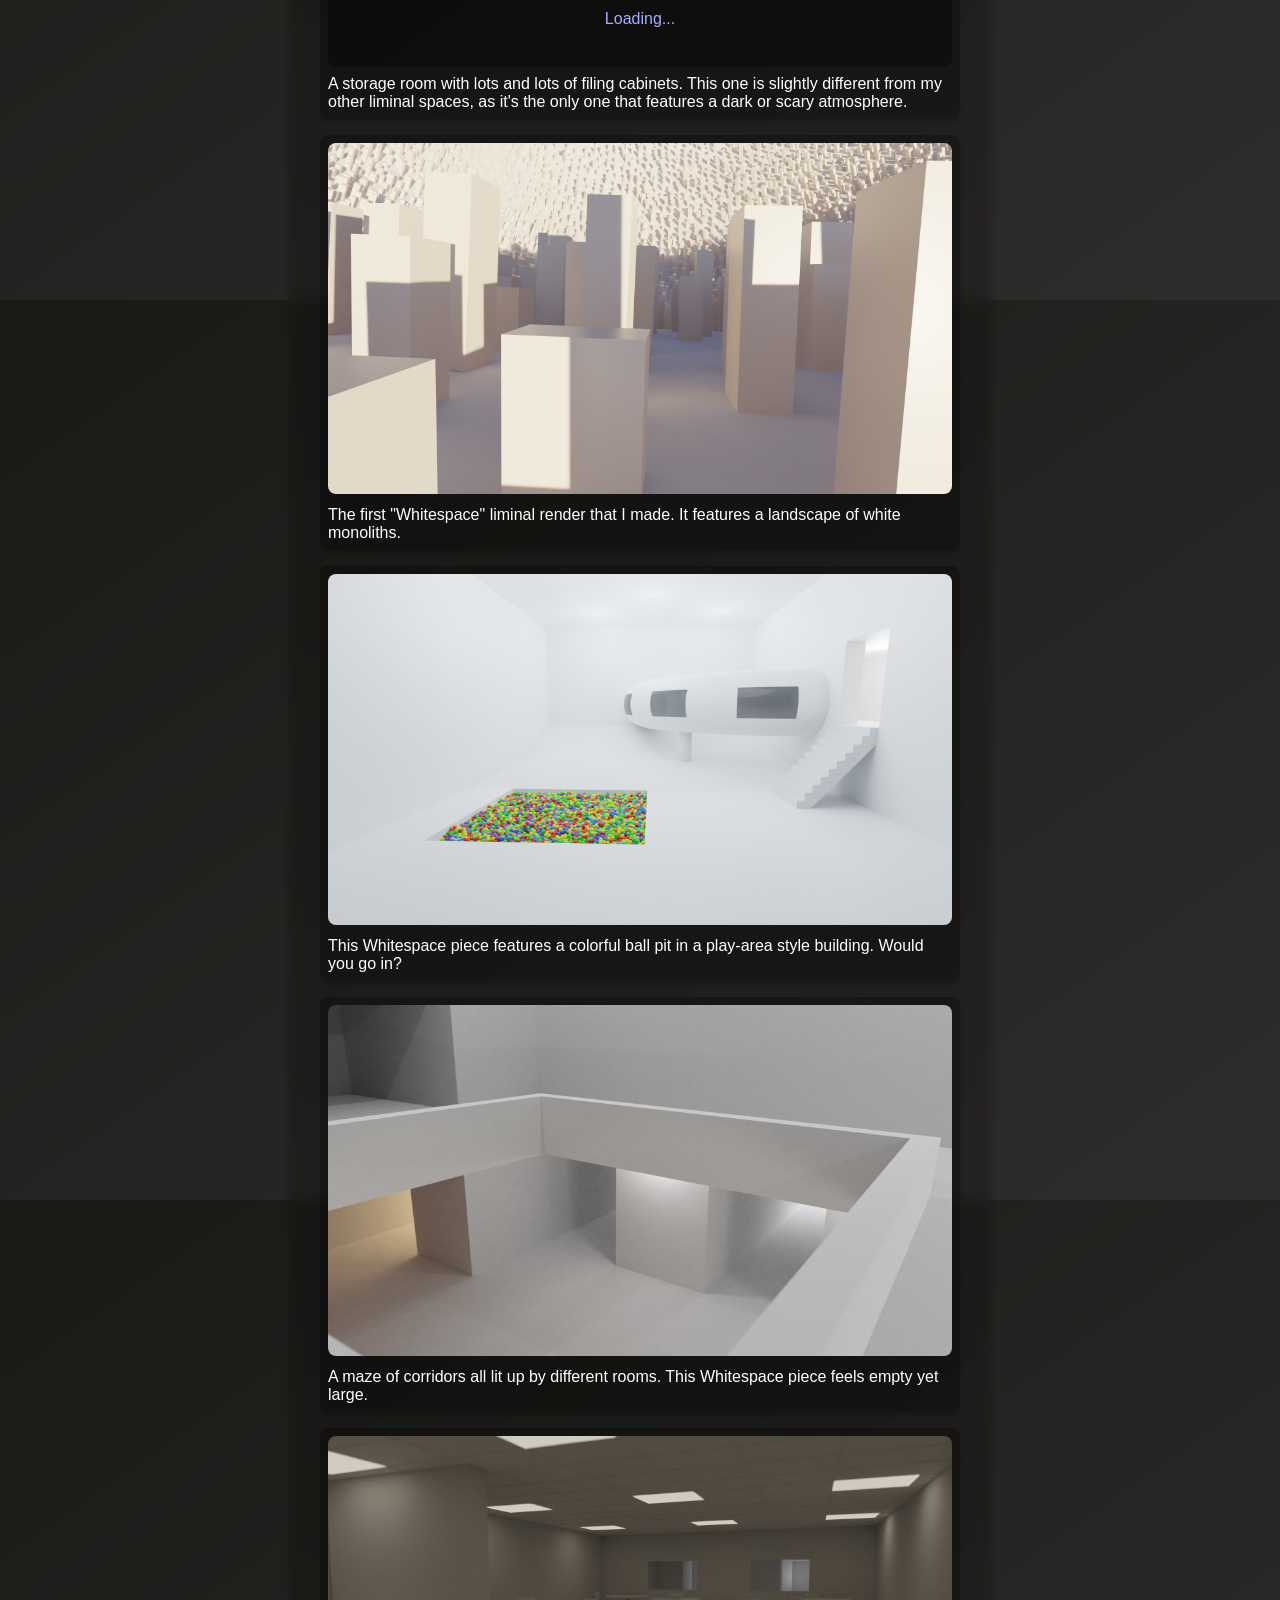
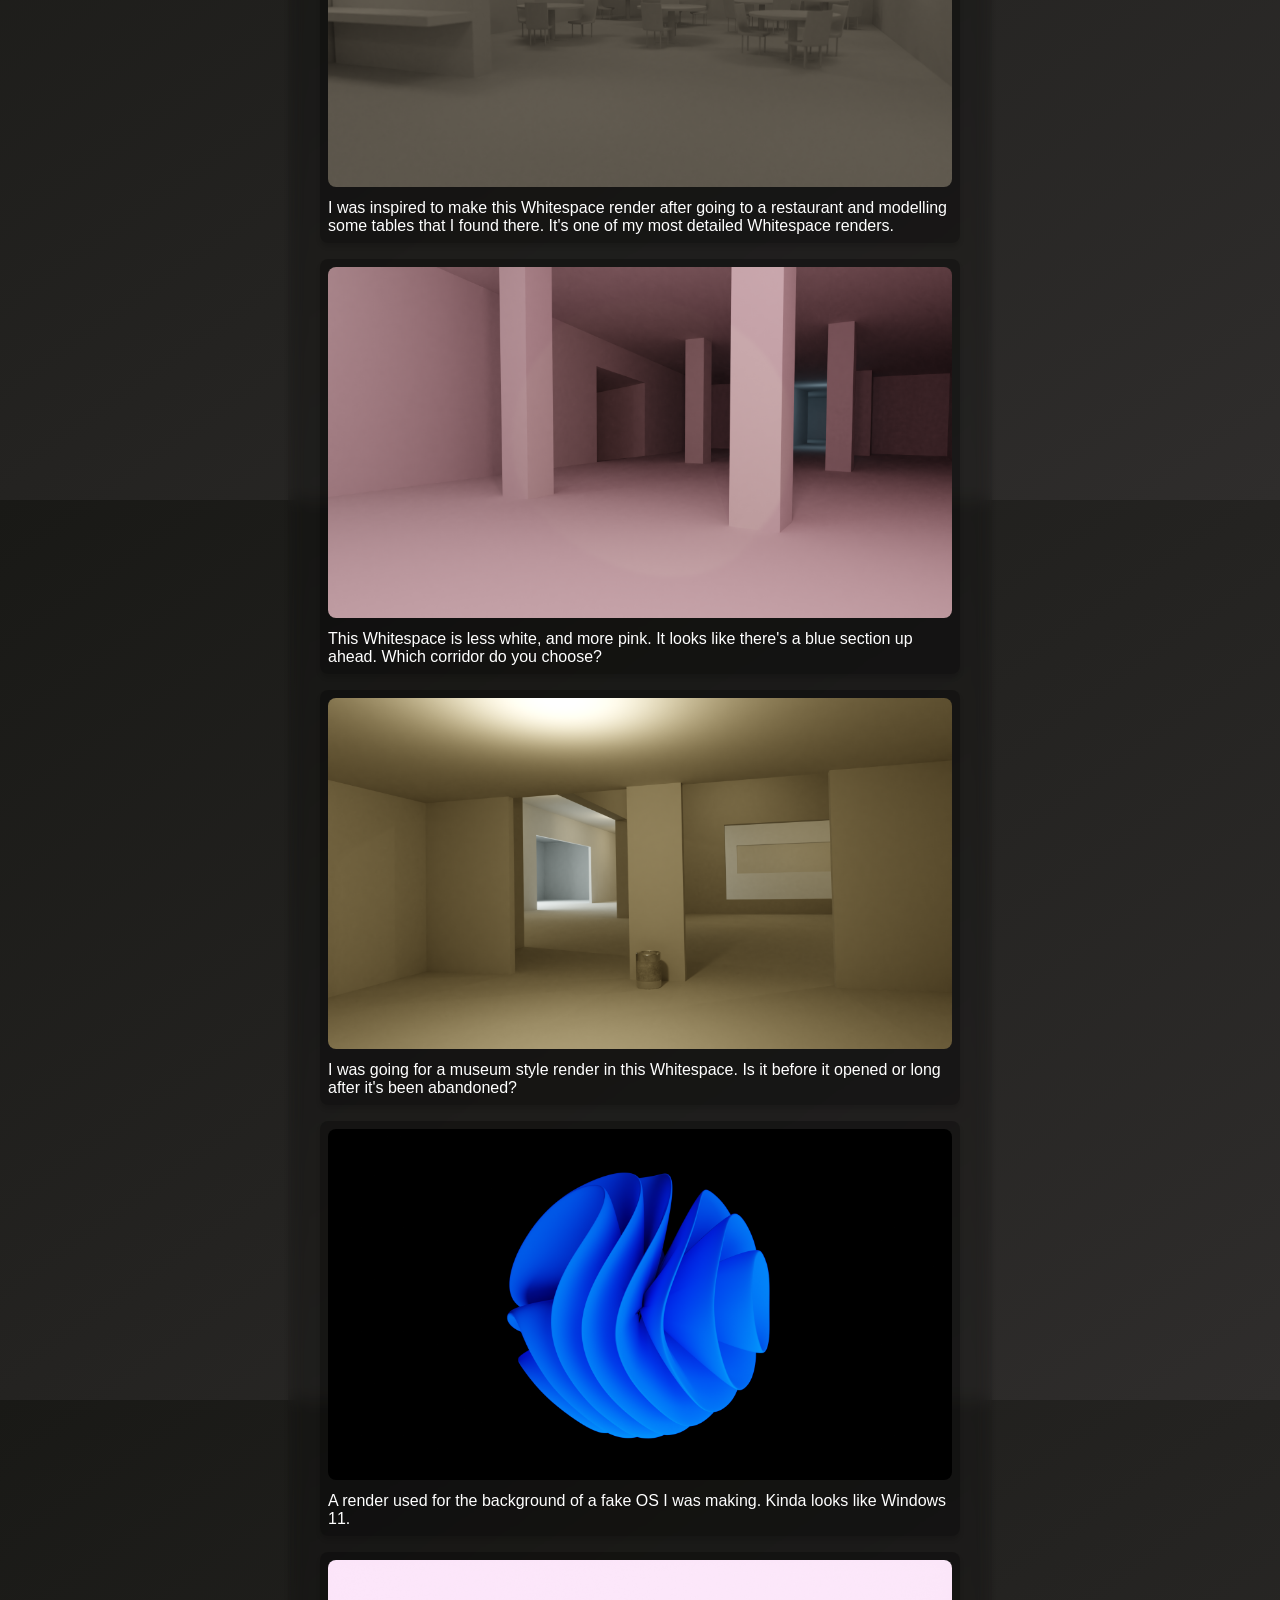
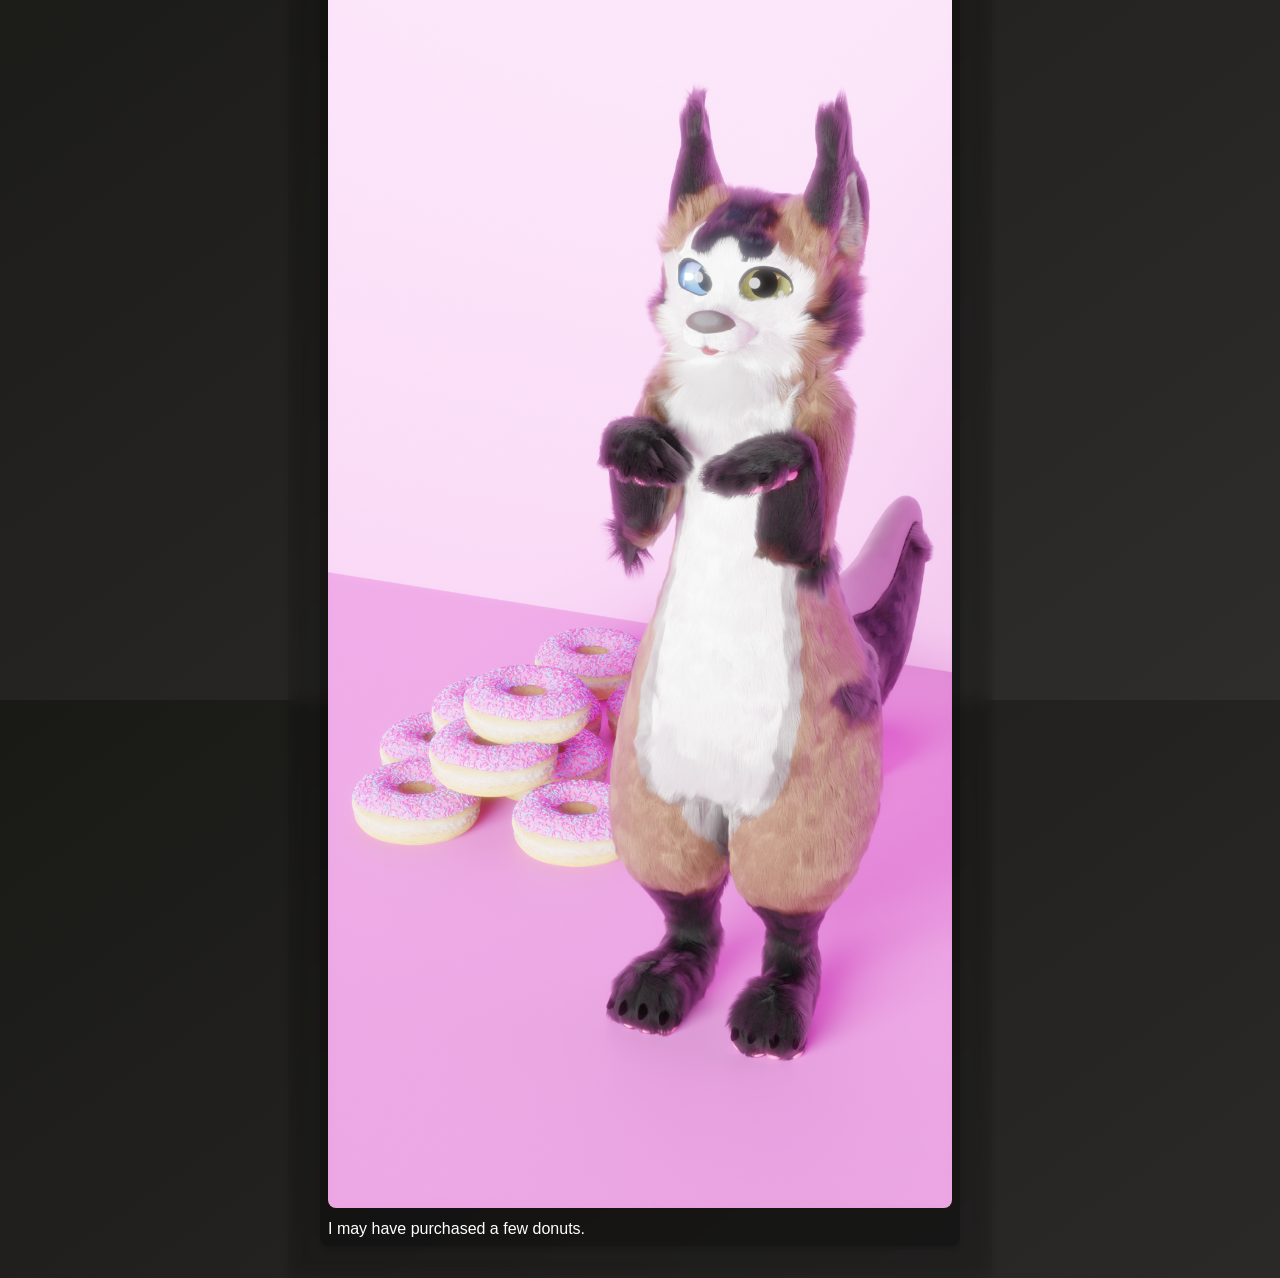
==== commit 2f92dab9: "Added more renders and updated some information" ====
--- a/gallery/index.html
+++ b/gallery/index.html
@@ -7,14 +7,14 @@
     <meta name="viewport" content="width=device-width, initial-scale=1.0">
     <title>Document</title>
     <link rel="stylesheet" href="style.css">
-    <link rel="preload" href="/renders/whitespace19.png" as="image">
-
     <script src="script.js" defer></script>
+    <link rel="preload" href="/renders/ancient-patterns-edited.png" as="image">
+
 </head>
 
 <body>
     <div id="background"></div>
-    <img src="/renders/profile-tiny.png" id="icon"></img>
+    <img src="/renders/profile-new-new-tightangle.png" id="icon"></img>
     <div id="content">
         <nav>
             <a href="/">Home</a> &mdash;
@@ -29,6 +29,60 @@
         <div id="body">
             <div id="blender">
                 <div class="render">
+                    <img src="/renders/confusion.png" alt="">
+                    <p class="caption">The beginning of the poolrooms adventure. Imagine waking up in a shallow pool
+                        with warm natural sunlight beaming down on you as you begin to grasp your surroundings.</p>
+                </div>
+                <div class="render">
+                    <img src="/renders/orientation-edited.png" alt="">
+                    <p class="caption">Some entry points can be found if you adventure around enough.</p>
+                </div>
+                <div class="render">
+                    <img src="/renders/inward-edited.png" alt="">
+                    <p class="caption">There seems to be less and less natural light the farther in this place goes.</p>
+                </div>
+                <div class="render">
+                    <img src="/renders/ancient-patterns-edited.png" alt="">
+                    <p class="caption">A transition place between the pristine above-level poolrooms and the dark
+                        underbelly of the megastructure.</p>
+                </div>
+                <div class="render">
+                    <img src="/renders/poolroom33.png" alt="">
+                    <p class="caption">A friendly-looking relaxing pool space. Probably.</p>
+                </div>
+                <div class="render">
+                    <img src="/renders/poolroom29.png" alt="">
+                    <p class="caption">I'm not sure whether or not to be afraid of this sinking architecture.</p>
+                </div>
+                <div class="render">
+                    <img src="/renders/poolroom28.png" alt="">
+                    <p class="caption">Now these are some proper danger zone pools.</p>
+                </div>
+                <div class="render">
+                    <img src="/renders/poolroom27.png" alt="">
+                    <p class="caption">Kinda has a Silent Hill aesthetic, don't you think?</p>
+                </div>
+                <div class="render">
+                    <img src="/renders/poolroom24.png" alt="">
+                    <p class="caption">I wonder what this area would be used for.</p>
+                </div>
+                <div class="render">
+                    <img src="/renders/poolroom21.png" alt="">
+                    <p class="caption">What a strange hole in the ceiling.</p>
+                </div>
+                <div class="render">
+                    <img src="/renders/poolroom17.png" alt="">
+                    <p class="caption">Another danger pools (or danger zone) rendering.</p>
+                </div>
+                <div class="render">
+                    <img src="/renders/poolroom16.png" alt="">
+                    <p class="caption">A mysterious slide, or, rather, the beginning of your poolrooms adventure.</p>
+                </div>
+                <div class="render">
+                    <img src="/renders/poolroom15.png" alt="">
+                    <p class="caption">A classic stairwell.</p>
+                </div>
+                <div class="render">
                     <img src="/renders/poolroom12.png" alt="">
                     <p class="caption">Danger pools? Blool-rooms?</p>
                 </div>
--- a/gallery/style.css
+++ b/gallery/style.css
@@ -1,7 +1,7 @@
 @import url('/global.css');
 
 #background {
-    background: url(/renders/whitespace19.png);
+    background: url(/renders/ancient-patterns-edited.png);
 }
 
 #blender {
